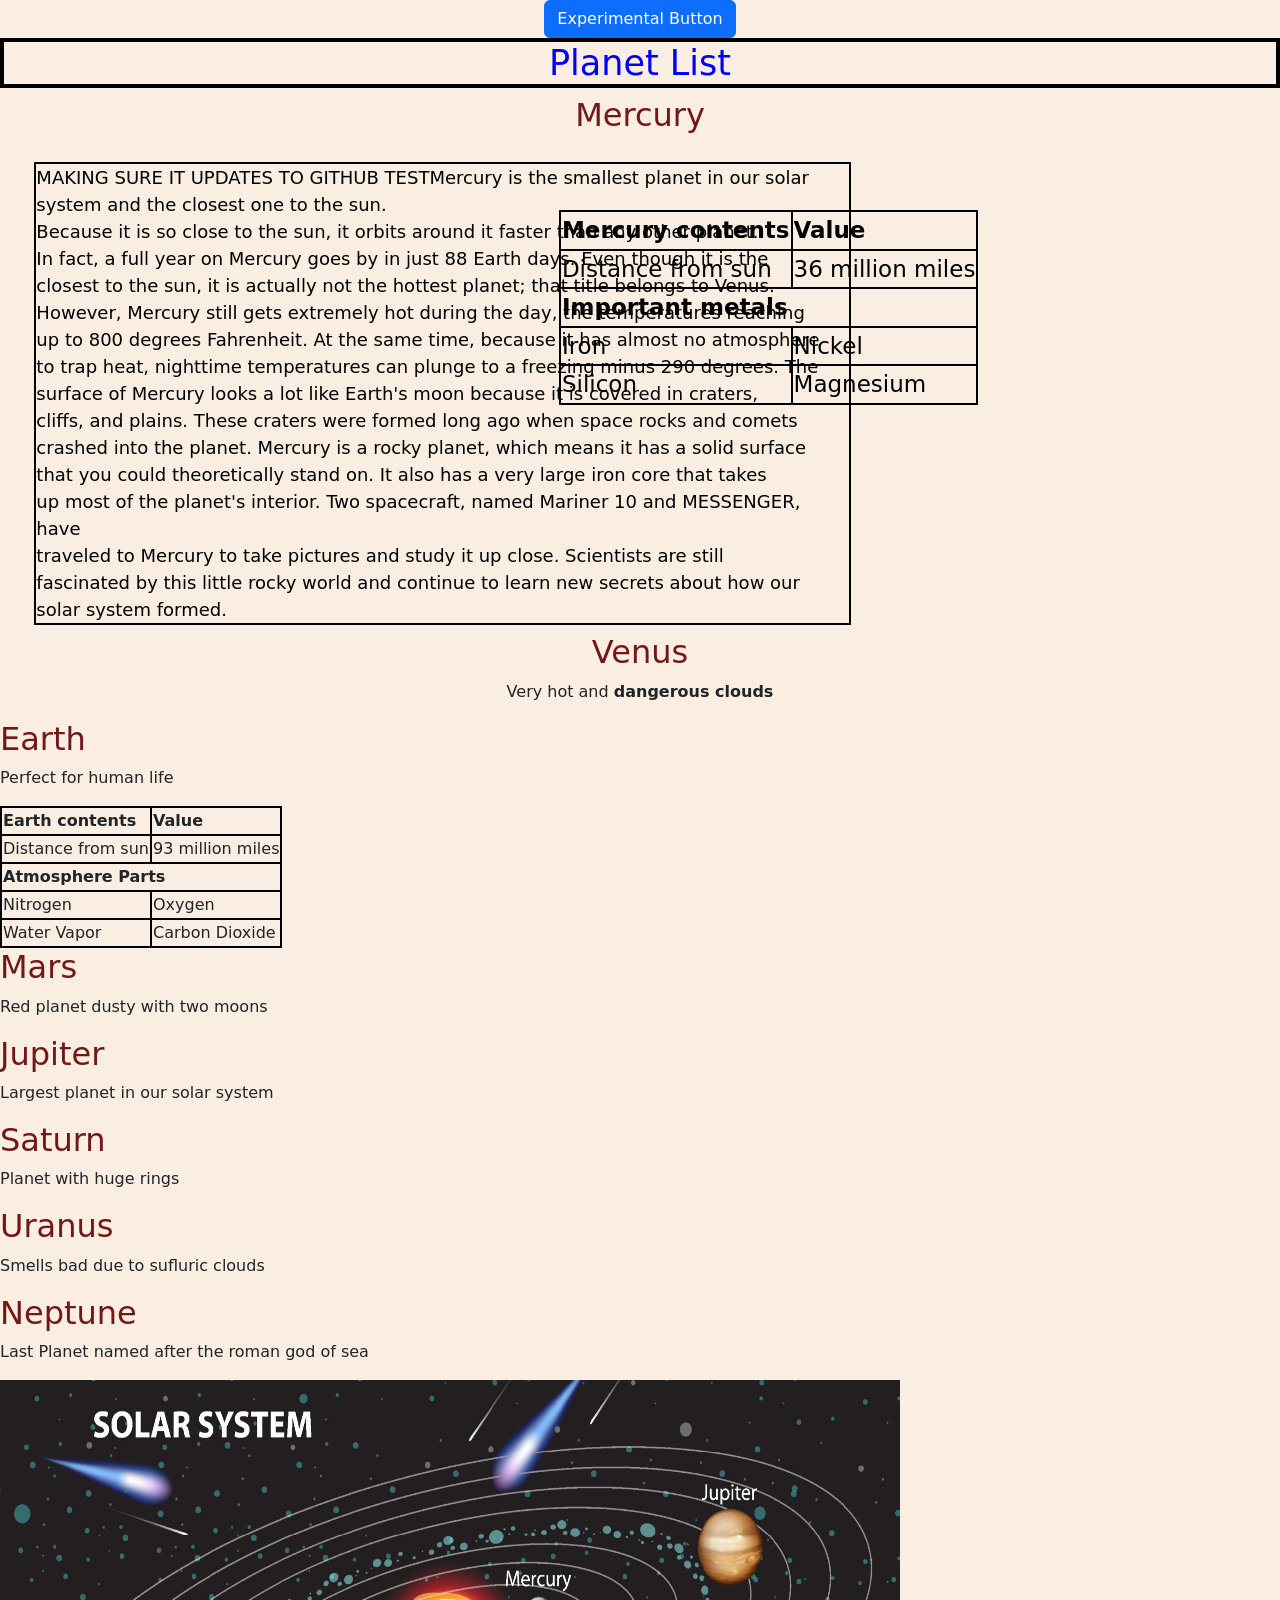
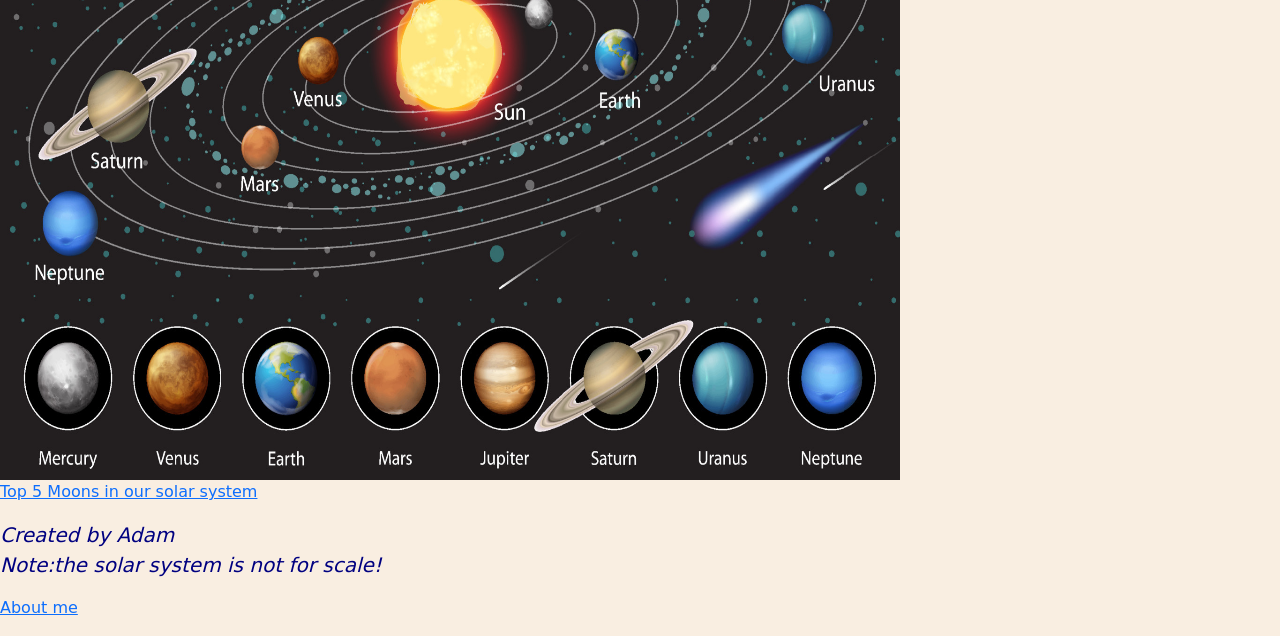
==== index.html @ d210b4af "First website version" ====
<!DOCTYPE html>
<html>
    <head>
        <title>Planet List</title>
        <link href = "https://cdn.jsdelivr.net/npm/bootstrap@5.3.0-alpha3/dist/css/bootstrap.min.css" rel="stylesheet">
        <link rel="stylesheet" href="style.css">
    </head>
    <body>
        <button type="button" class ="btn btn-primary" id="pro3">Experimental Button</button>
        <script src = "https://cdn.jsdelivr.net/npm/bootstrap@5.3.0-alpha3/dist/js/bootstrap.bundle.min.js"></script>
        <h1 id="pro4">Planet List</h1>
        <h2 id="header2">Mercury</h2> 
        <div id="hugediv">
    <div id = "hugediv2">
        <p id="max">MAKING SURE IT UPDATES TO GITHUB TESTMercury is the smallest planet in our solar system and the closest one to the sun.<br>
        Because it is so close to the sun, it orbits around it faster than any other planet.<br>
        In fact, a full year on Mercury goes by in just 88 Earth days. Even though it is the<br>
        closest to the sun, it is actually not the hottest planet; that title belongs to Venus.<br>
        However, Mercury still gets extremely hot during the day, the temperatures reaching<br>
        up to 800 degrees Fahrenheit. At the same time, because it has almost no atmosphere<br>
        to trap heat, nighttime temperatures can plunge to a freezing minus 290 degrees. The<br>
        surface of Mercury looks a lot like Earth's moon because it is covered in craters,<br>
        cliffs, and plains. These craters were formed long ago when space rocks and comets<br>
        crashed into the planet. Mercury is a rocky planet, which means it has a solid surface<br>
        that you could theoretically stand on. It also has a very large iron core that takes<br>
        up most of the planet's interior. Two spacecraft, named Mariner 10 and MESSENGER, have<br>
        traveled to Mercury to take pictures and study it up close. Scientists are still<br>
        fascinated by this little rocky world and continue to learn new secrets about how our<br>
        solar system formed.</p>
    </div>
    <div>
        <table id="cooltable">
            <tr>
                <th>Mercury contents</th>
                <th>Value</th>
            </tr>
            <tr>
                <td>Distance from sun</td>
                <td>36 million miles</td>
            </tr>
            <tr>
                <th colspan="2">Important metals</th>
            </tr>
            <tr>
                <td>Iron</td>
                <td>Nickel</td>
            </tr>
            <tr>
                <td>Silicon</td>
                <td>Magnesium</td>
            </tr>
        </table>
    </div>
</div>

<h2 id="header3">Venus</h2>
<p id="pro5">Very hot and <strong>dangerous clouds</strong></p>
<h2>Earth</h2>
<p>Perfect for human life</p>
<table id="tableID">
    <tr>
        <th>Earth contents</th>
        <th>Value</th>
    </tr>
    <tr>
        <td>Distance from sun</td>
        <td>93 million miles</td>
    </tr>
    <tr>
        <th colspan="2">Atmosphere Parts</th>
    </tr>
    <tr>
        <td>Nitrogen</td>
        <td>Oxygen</td>
    </tr>
    <tr>
        <td>Water Vapor</td>
        <td>Carbon Dioxide</td>
    </tr>
</table>
        <h2>Mars</h2>
        <p>Red planet dusty with two moons</p>
        <h2>Jupiter</h2>
        <p>Largest planet in our solar system</p>
        <h2>Saturn</h2>
        <p>Planet with huge rings</p>
        <h2>Uranus</h2>
        <p>Smells bad due to sufluric clouds</p>
        <h2>Neptune</h2>
        <p>Last Planet named after the roman god of sea</p>
        <img src="solarsystem.JPEG" width ="900" height ="700">
        <p><a href="Moon.html">Top 5 Moons in our solar system</a></p>
        <p><span id="adamid">Created by Adam<br>Note:the solar system is not for scale!</span></p>
        <p><a href="Ultra.html">About me</a></p>
        <script src="space.js"></script>
    </body>
</html>
---- style.css ----
#header2 {
    color:#721817;
    text-align: center;
}
#header3 {
    color:#721817;
    text-align: center;
}
h1  {
    border-width: 4px;
    border-bottom: 4px;
    border-style: solid;
    border-color: rgb(0, 0, 0);
}
#adamid {
    text-align: right;
    font-style: italic;
}
h2{
    color:#721817;
}
 h1 {
margin-left: auto;
margin-right: auto;
display: block;
}
p > span {
    color:Navy;
    font-size: 20px;
}
#cooltable {
    width: 220%;
    position: relative;
    top: 64px;
    left: -70%;
    font-size: 23px;
    table, th, td {
                border: 2px solid black;
                border-collapse: collapse;
            }
}
#pro {
    text-align: center;
    font-size: 35px;
}
#pro1 {
    text-align: center;
    font-size: 16px;
}
#pro3 {
    margin-left: auto;
    margin-right: auto;
    display: block;
}
#pro4 {
    text-align: center;
    font-size: 35px;
}
#pro5 {
    text-align: center;
    font-size: 16px;
}
#pro6 {
    text-align: left;
    font-size: 16px;
}
div {
    display: flex;
    color :black;
}
#photo { border: 2px solid blue; }
 h1 { color: blue; }
  h2 { color: #721817; }
   div { margin: 4px; }
#tableID {
    table, th, td {
                border: 2px solid black;
                border-collapse: collapse;
            }
}
#hugediv {
    display: flex;
    gap: 20px;
    align-items: flex-start;
}
#hugediv2 {
    flex: 1;
}
body {
    background-color: rgb(249, 238, 225);
}
#max {
    border: 2px solid black;
    border-collapse: collapse;
    color: black;
    position: relative;
    top: 15.4px;
    left: 3.23%;
    font-size: 18px;
}
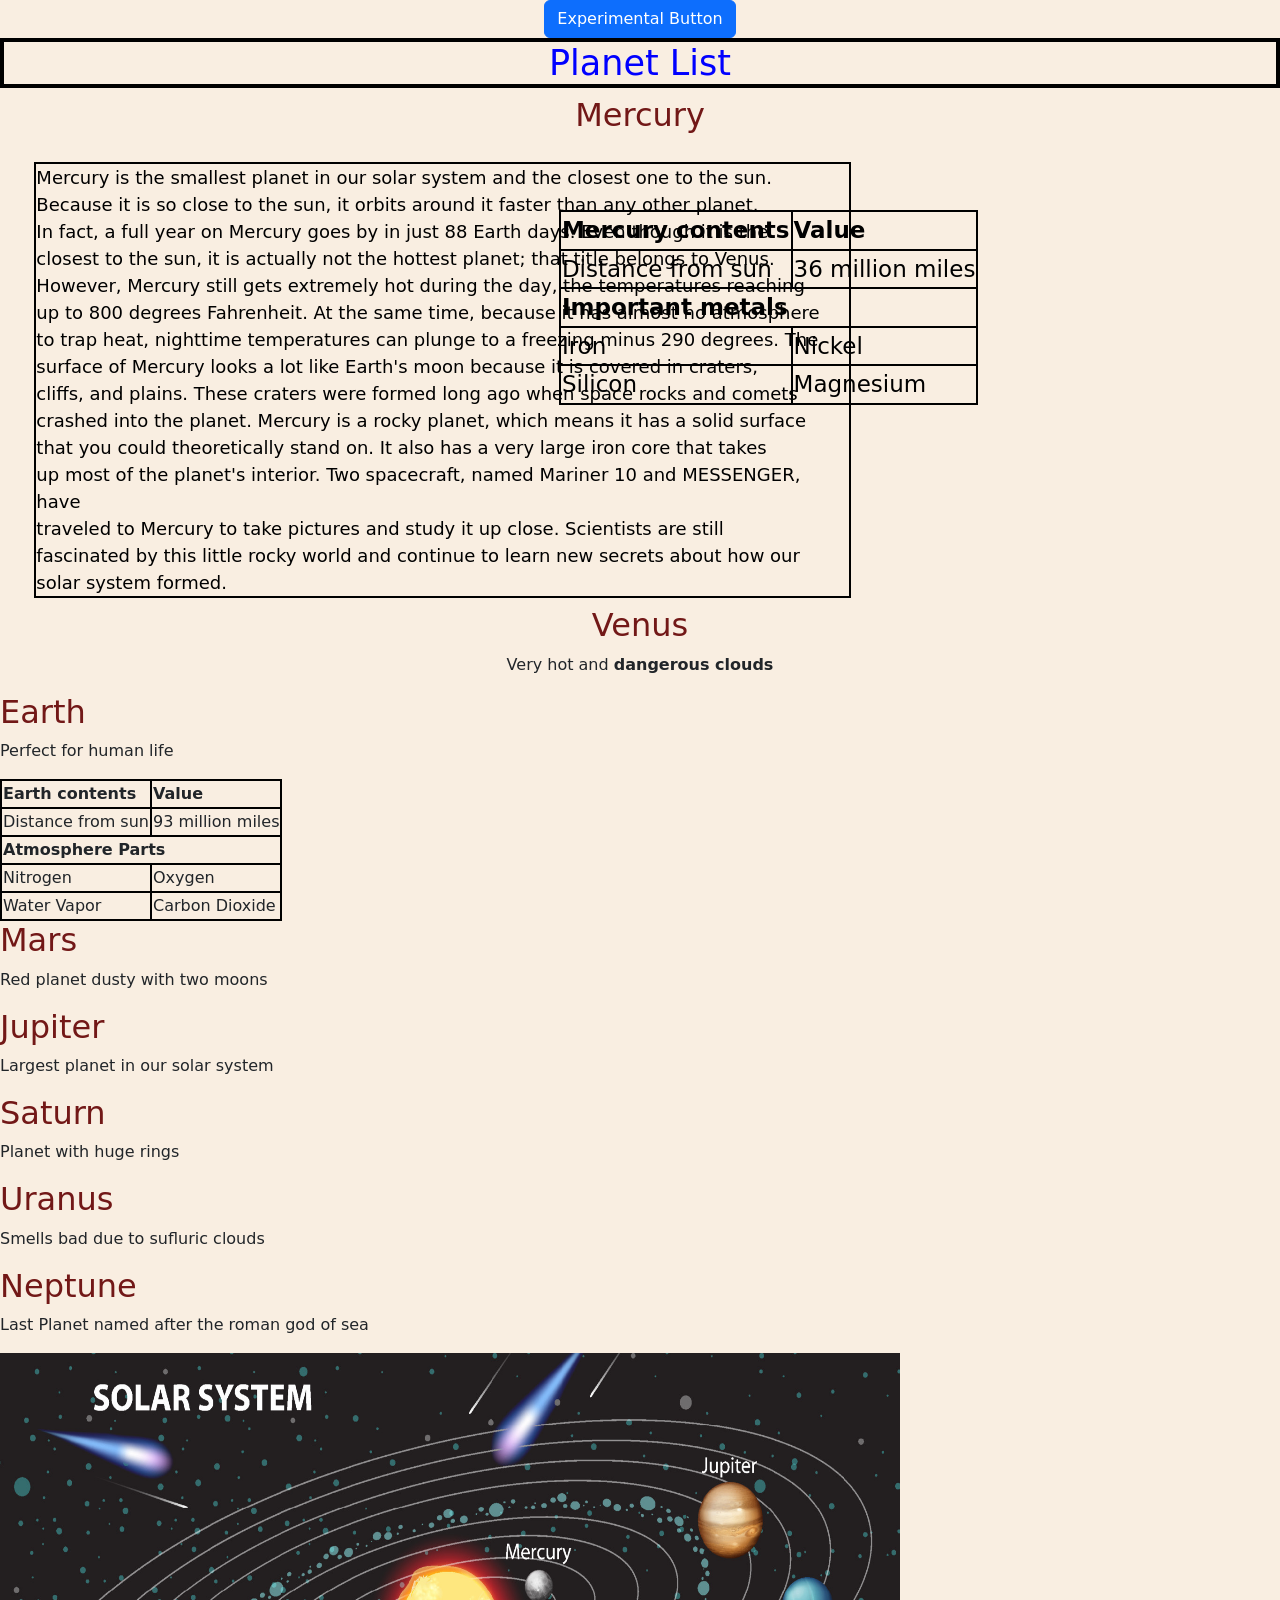
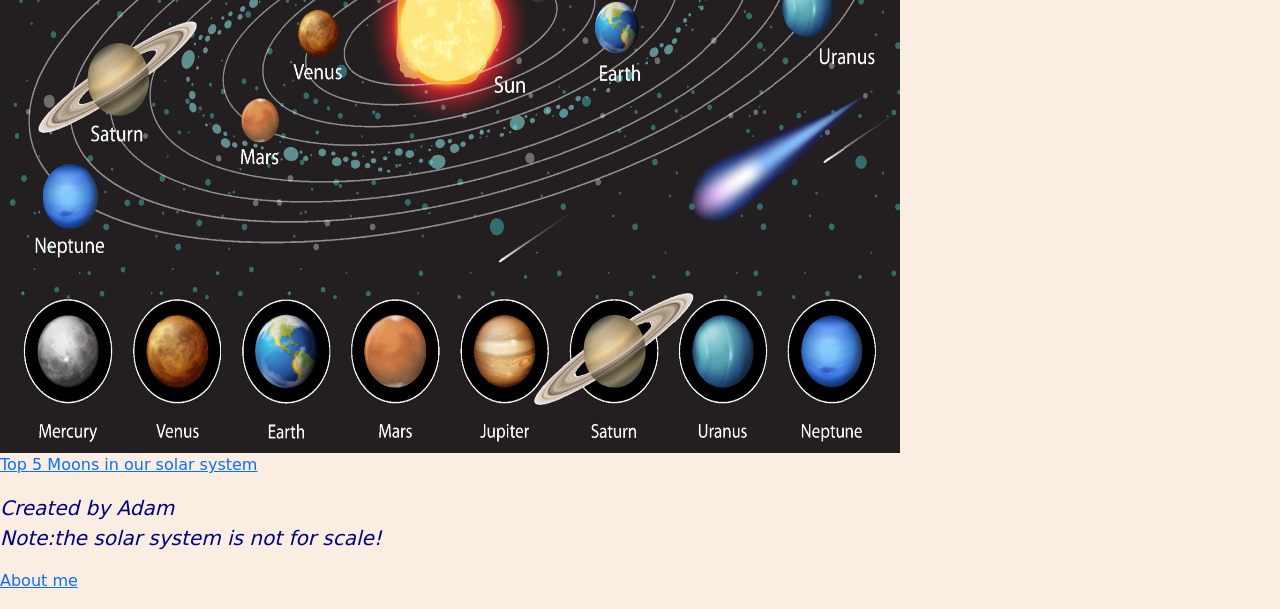
==== commit 616ef3f5: "Update website" ====
--- a/index.html
+++ b/index.html
@@ -12,7 +12,7 @@
         <h2 id="header2">Mercury</h2> 
         <div id="hugediv">
     <div id = "hugediv2">
-        <p id="max">MAKING SURE IT UPDATES TO GITHUB TESTMercury is the smallest planet in our solar system and the closest one to the sun.<br>
+        <p id="max">Mercury is the smallest planet in our solar system and the closest one to the sun.<br>
         Because it is so close to the sun, it orbits around it faster than any other planet.<br>
         In fact, a full year on Mercury goes by in just 88 Earth days. Even though it is the<br>
         closest to the sun, it is actually not the hottest planet; that title belongs to Venus.<br>
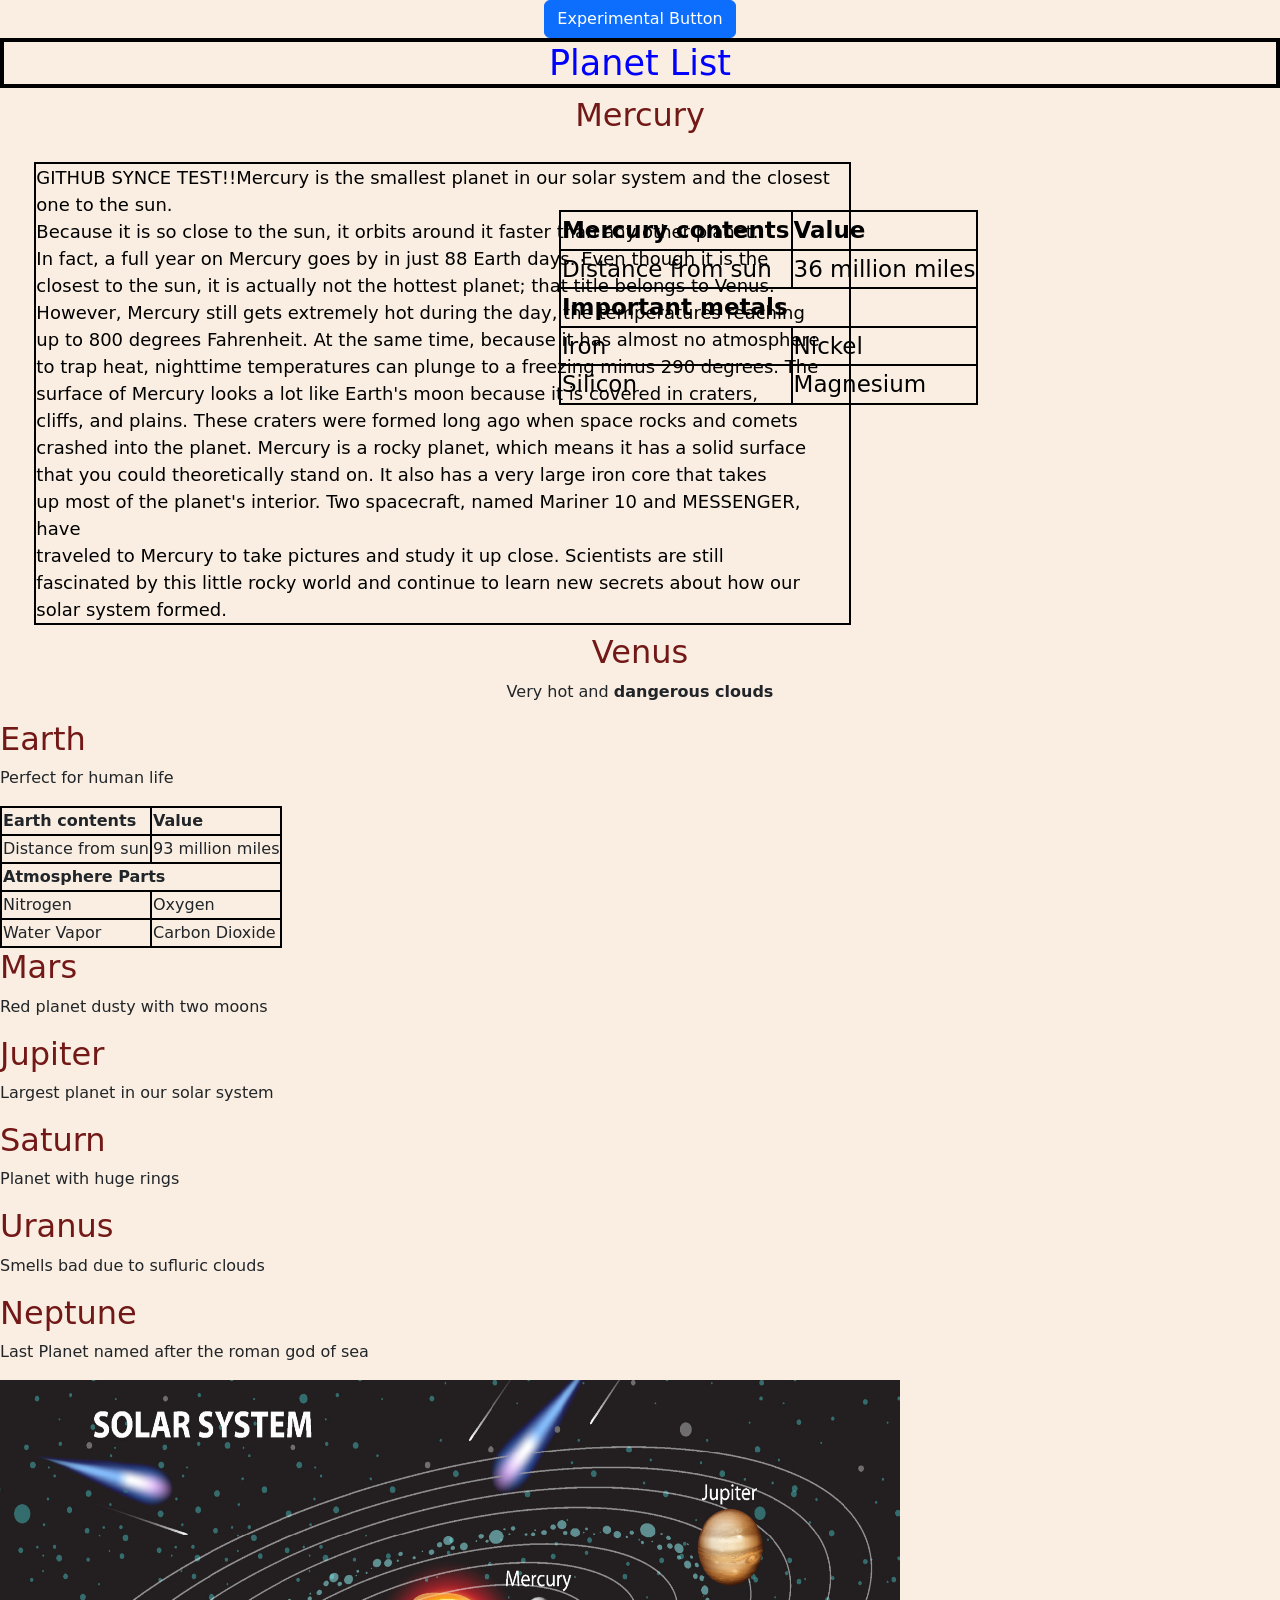
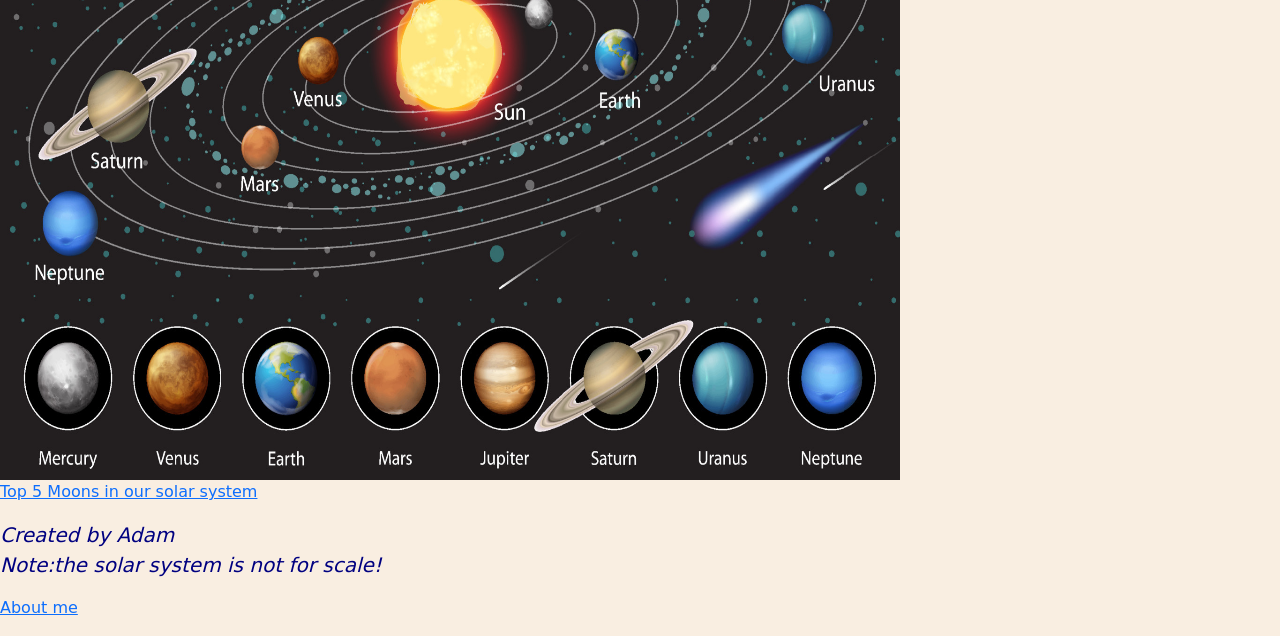
==== commit 829bf845: "Trying to get this github thing to work! new here sorry if its kinda broken" ====
--- a/index.html
+++ b/index.html
@@ -12,7 +12,7 @@
         <h2 id="header2">Mercury</h2> 
         <div id="hugediv">
     <div id = "hugediv2">
-        <p id="max">Mercury is the smallest planet in our solar system and the closest one to the sun.<br>
+        <p id="max">GITHUB SYNCE TEST!!Mercury is the smallest planet in our solar system and the closest one to the sun.<br>
         Because it is so close to the sun, it orbits around it faster than any other planet.<br>
         In fact, a full year on Mercury goes by in just 88 Earth days. Even though it is the<br>
         closest to the sun, it is actually not the hottest planet; that title belongs to Venus.<br>
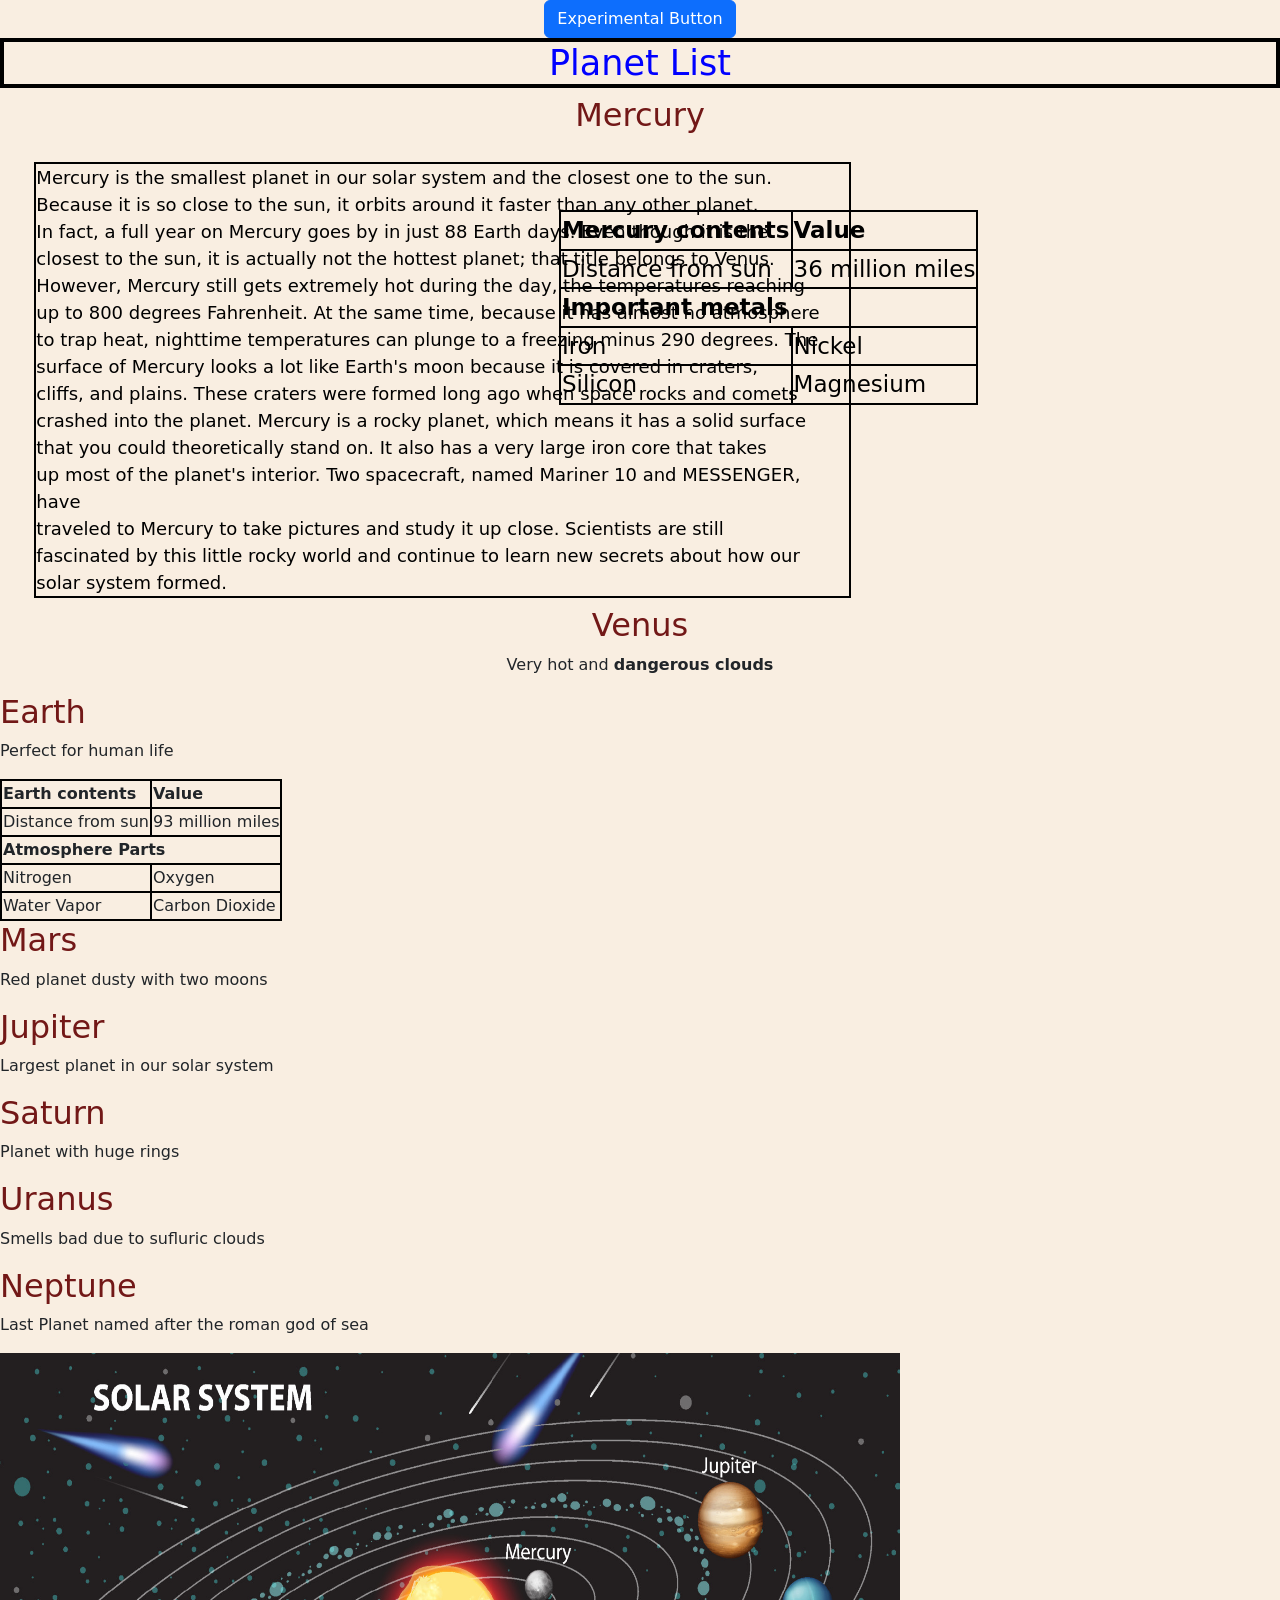
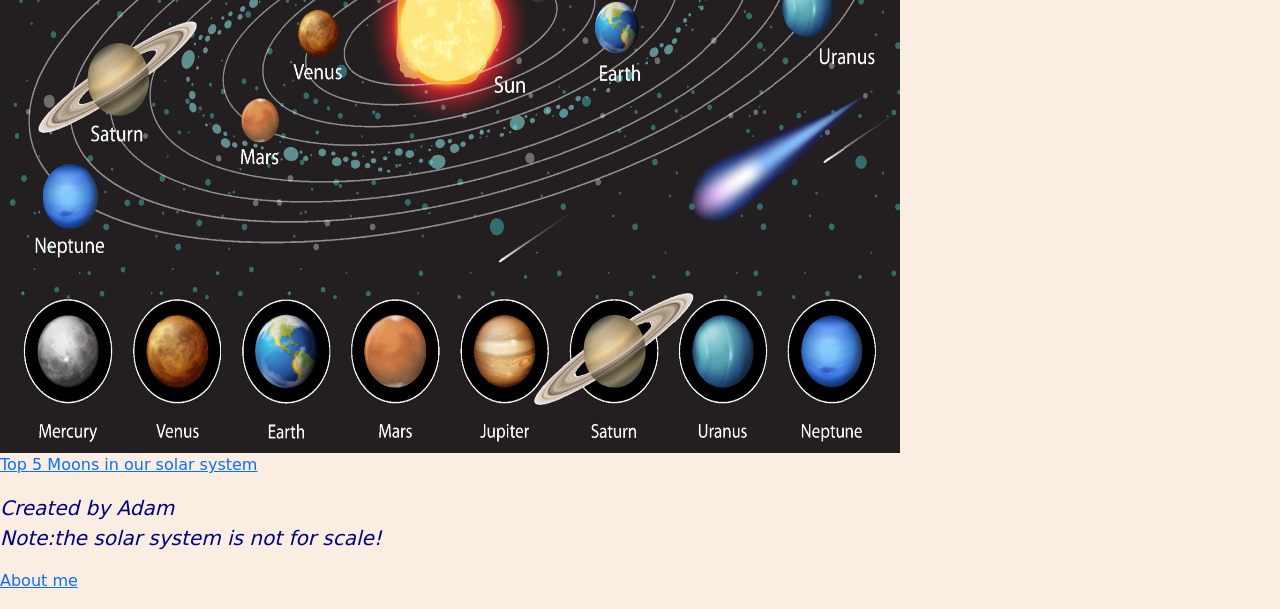
==== commit 3a18f8ce: "deleted my change just for testing now any other changes are purely for real developmental cause" ====
--- a/index.html
+++ b/index.html
@@ -12,7 +12,7 @@
         <h2 id="header2">Mercury</h2> 
         <div id="hugediv">
     <div id = "hugediv2">
-        <p id="max">GITHUB SYNCE TEST!!Mercury is the smallest planet in our solar system and the closest one to the sun.<br>
+        <p id="max">Mercury is the smallest planet in our solar system and the closest one to the sun.<br>
         Because it is so close to the sun, it orbits around it faster than any other planet.<br>
         In fact, a full year on Mercury goes by in just 88 Earth days. Even though it is the<br>
         closest to the sun, it is actually not the hottest planet; that title belongs to Venus.<br>
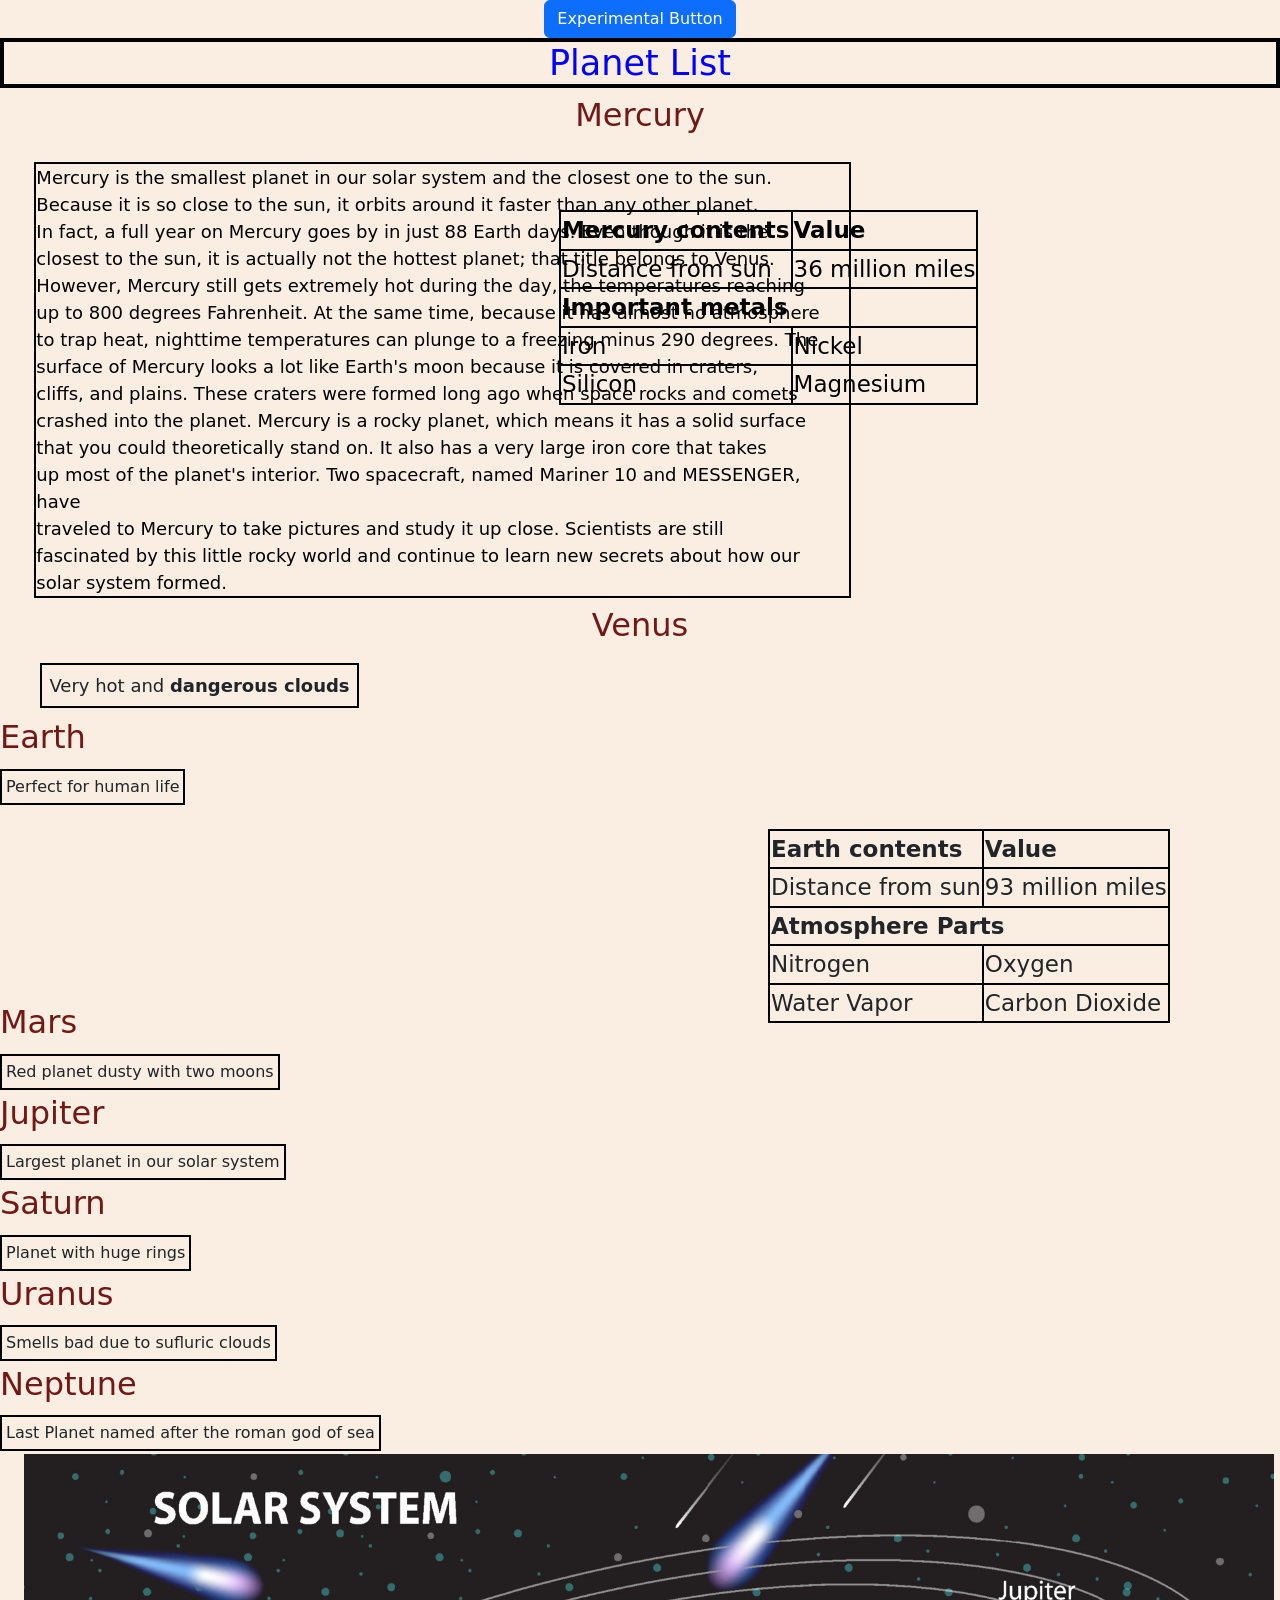
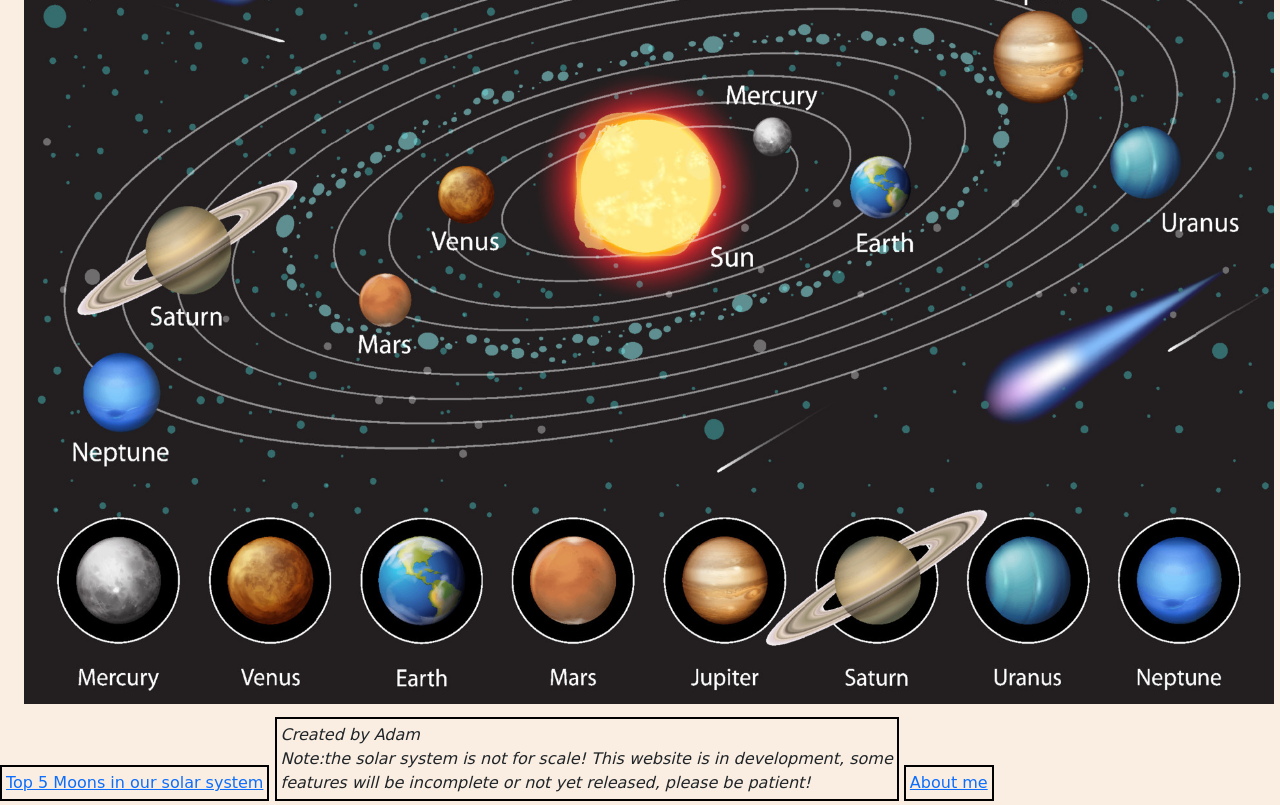
==== commit 7c519e8b: "Added one new image moved the dawrf planet images added a light hover effect moved table and bordere" ====
--- a/index.html
+++ b/index.html
@@ -7,7 +7,8 @@
     </head>
     <body>
         <button type="button" class ="btn btn-primary" id="pro3">Experimental Button</button>
-        <script src = "https://cdn.jsdelivr.net/npm/bootstrap@5.3.0-alpha3/dist/js/bootstrap.bundle.min.js"></script>
+        <script src = "https://cdn.jsdelivr.net/npm/bootstrap@5.3.0-alpha3/dist/js/bootstrap.bundle.min.js">
+</script>
         <h1 id="pro4">Planet List</h1>
         <h2 id="header2">Mercury</h2> 
         <div id="hugediv">
@@ -88,9 +89,12 @@
         <p>Smells bad due to sufluric clouds</p>
         <h2>Neptune</h2>
         <p>Last Planet named after the roman god of sea</p>
-        <img src="solarsystem.JPEG" width ="900" height ="700">
+        <div class="image-box5">
+            <img src="solarsystem.JPEG" width ="1250" height ="850">
+        </div>
         <p><a href="Moon.html">Top 5 Moons in our solar system</a></p>
-        <p><span id="adamid">Created by Adam<br>Note:the solar system is not for scale!</span></p>
+        <p><span id="adamid">Created by Adam<br>Note:the solar system is not for scale! This website is in development, some <br> 
+        features will be incomplete or not yet released, please be patient!</span></p>
         <p><a href="Ultra.html">About me</a></p>
         <script src="space.js"></script>
     </body>
--- a/style.css
+++ b/style.css
@@ -12,6 +12,12 @@
     border-style: solid;
     border-color: rgb(0, 0, 0);
 }
+p:not([id]) {
+    border: 2px solid black;
+    padding: 4px;
+    margin: 4px 0;
+    display: inline-block;
+}
 #adamid {
     text-align: right;
     font-style: italic;
@@ -24,10 +30,6 @@
 margin-right: auto;
 display: block;
 }
-p > span {
-    color:Navy;
-    font-size: 20px;
-}
 #cooltable {
     width: 220%;
     position: relative;
@@ -39,14 +41,6 @@
                 border-collapse: collapse;
             }
 }
-#pro {
-    text-align: center;
-    font-size: 35px;
-}
-#pro1 {
-    text-align: center;
-    font-size: 16px;
-}
 #pro3 {
     margin-left: auto;
     margin-right: auto;
@@ -57,8 +51,13 @@
     font-size: 35px;
 }
 #pro5 {
-    text-align: center;
-    font-size: 16px;
+  text-align: left;
+  border: 2px solid black;
+  display: inline-block;
+    margin: 10px 40.1px;
+    padding: 7.34px;
+    font-size: 18px;
+    border-collapse: collapse;
 }
 #pro6 {
     text-align: left;
@@ -97,4 +96,101 @@
     top: 15.4px;
     left: 3.23%;
     font-size: 18px;
+}
+body {
+    background-color: rgb(249, 238, 225);
+}
+
+h1 {
+    color: blue;
+    border: 4px solid black;
+    text-align: center;
+}
+
+h2 {
+    color: #721817;
+}
+
+#promax,
+#promax2,
+#promax3,
+#promax4,
+#promax5 {
+    border: 2px solid black;
+    padding: 8px;
+    display: inline-block;
+    margin: 8px 0;
+    font-size: 18px;
+    border-collapse: collapse;
+}
+
+.image-box {
+  text-align: right;
+  position: relative;
+  left:760px;
+  top: -10px;
+}
+#proultra2,
+#proultra3,
+#proultra4,
+#proultra5,
+#proultra6 {
+    border: 3.5px solid black;
+    padding: 8px;
+    display: inline-block;
+    margin: 8px 0;
+    font-size: 18px;
+    border-collapse: collapse;
+}
+.image2-box {
+  text-align: right;
+  position: relative;
+  left:760px;
+  top: -10px;
+}
+.image3-box {
+  text-align: right;
+  position: relative;
+  left: 540px;
+  top: -80px;
+}
+p:hover {
+    color: rgb(202, 14, 14);
+   border: 2px solid black;
+  display: inline-block;
+    padding: 3px;
+    font-size: 18px;
+    border-collapse: collapse;
+}
+#max:hover {
+    color: rgb(202, 14, 14);
+   border: 2.4px solid black;
+  display: inline-block;
+    padding: 2.2px;
+    font-size: 18.1px;
+    border-collapse: collapse;
+}
+.image-box4{
+   text-align: right;
+  position: relative;
+  left: 860px;
+  top: -510px;
+}
+.image-box5 {
+  text-align: right;
+  position: relative;
+  left: 20px;
+  top: -5.10px;
+}
+#tableID {
+     width: 220%;
+    position: relative;
+    display:block;
+    top: 20px;
+    left: 60%;
+    font-size: 23px;
+    table, th, td {
+                border: 2px solid black;
+                border-collapse: collapse;
+            }
 }
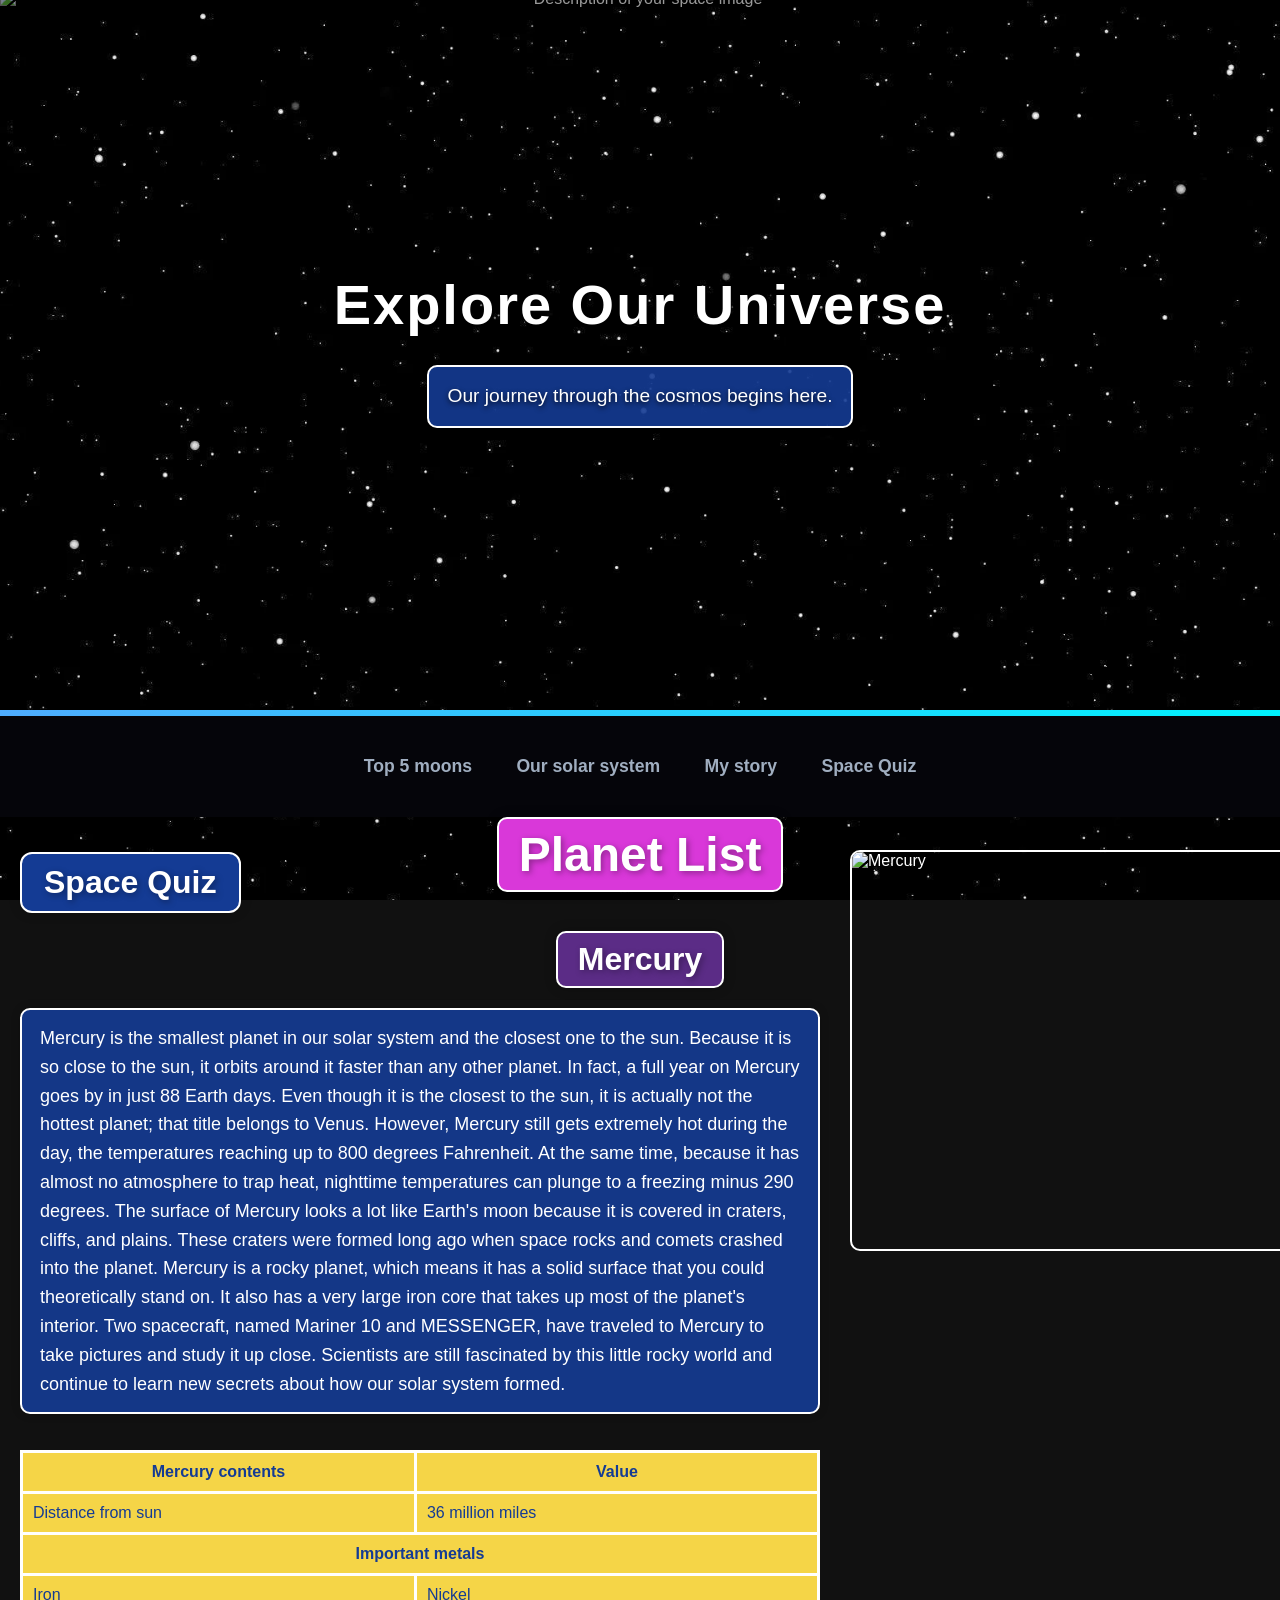
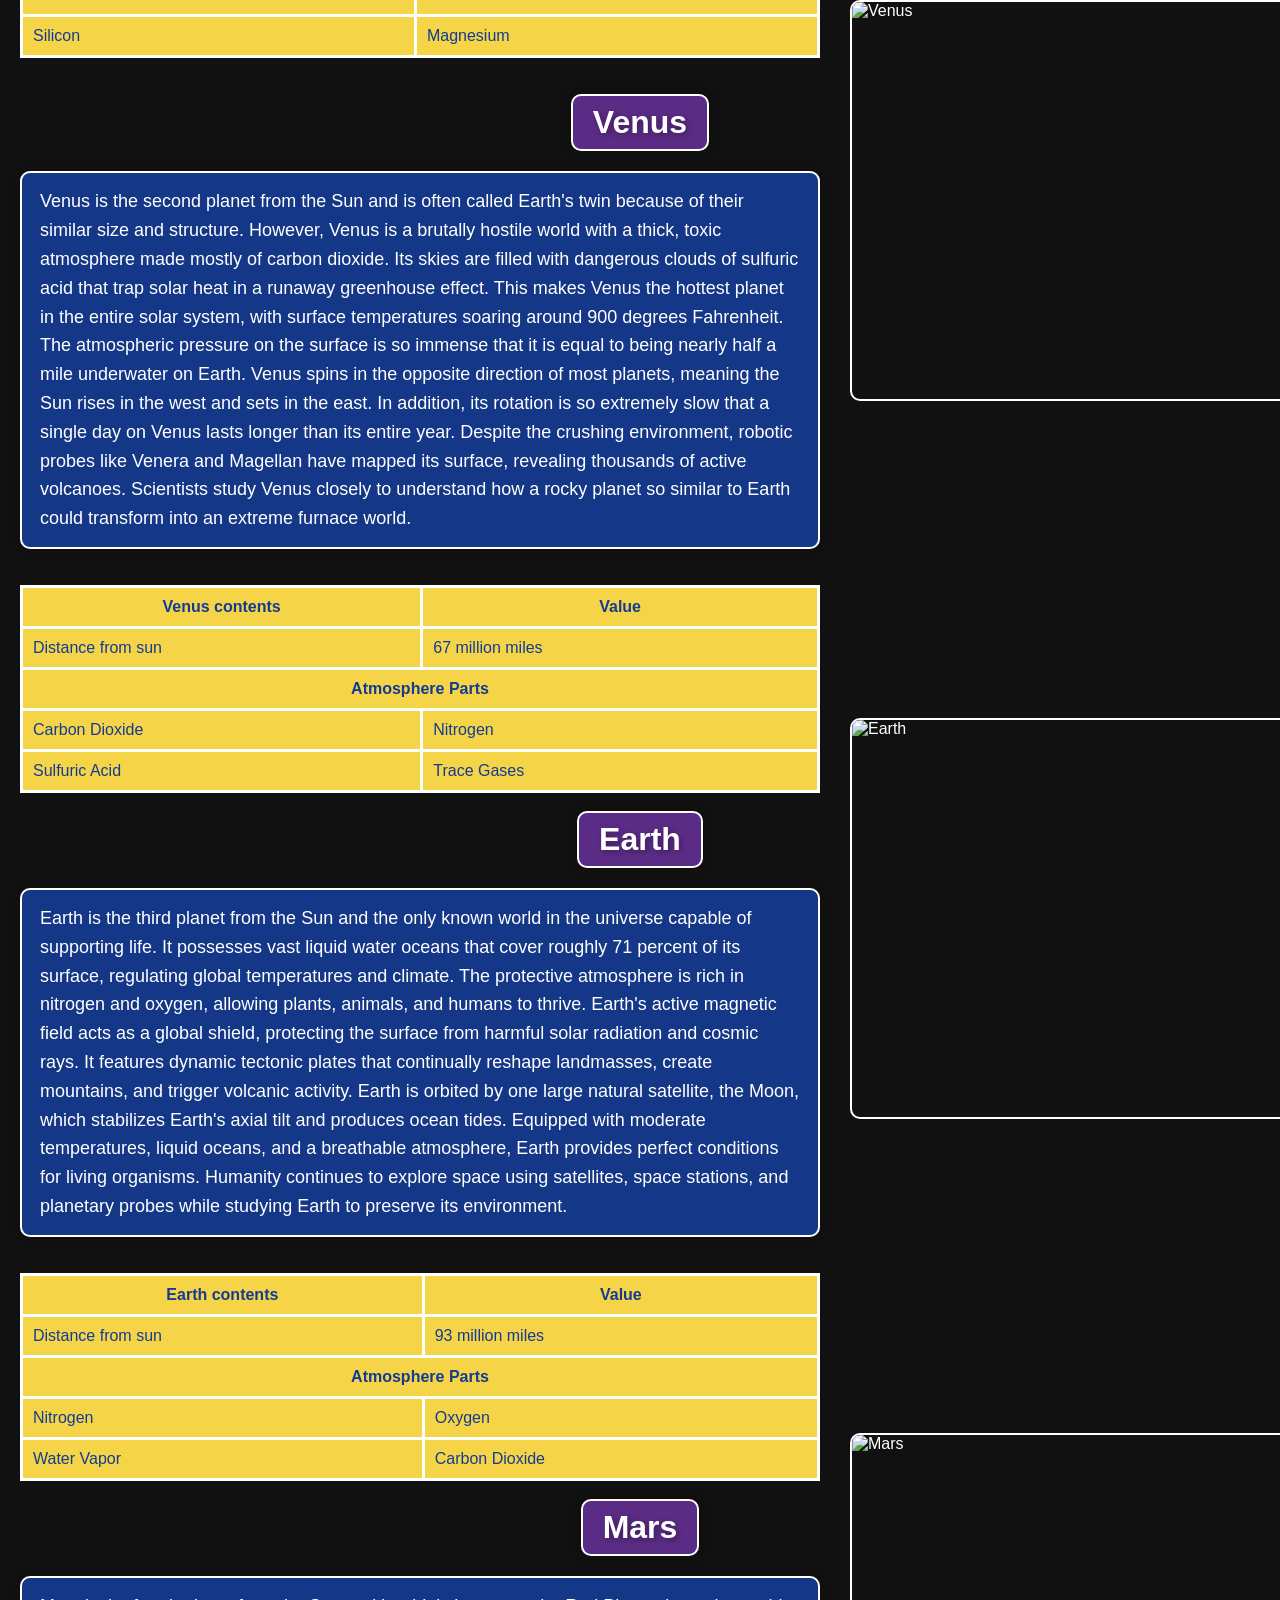
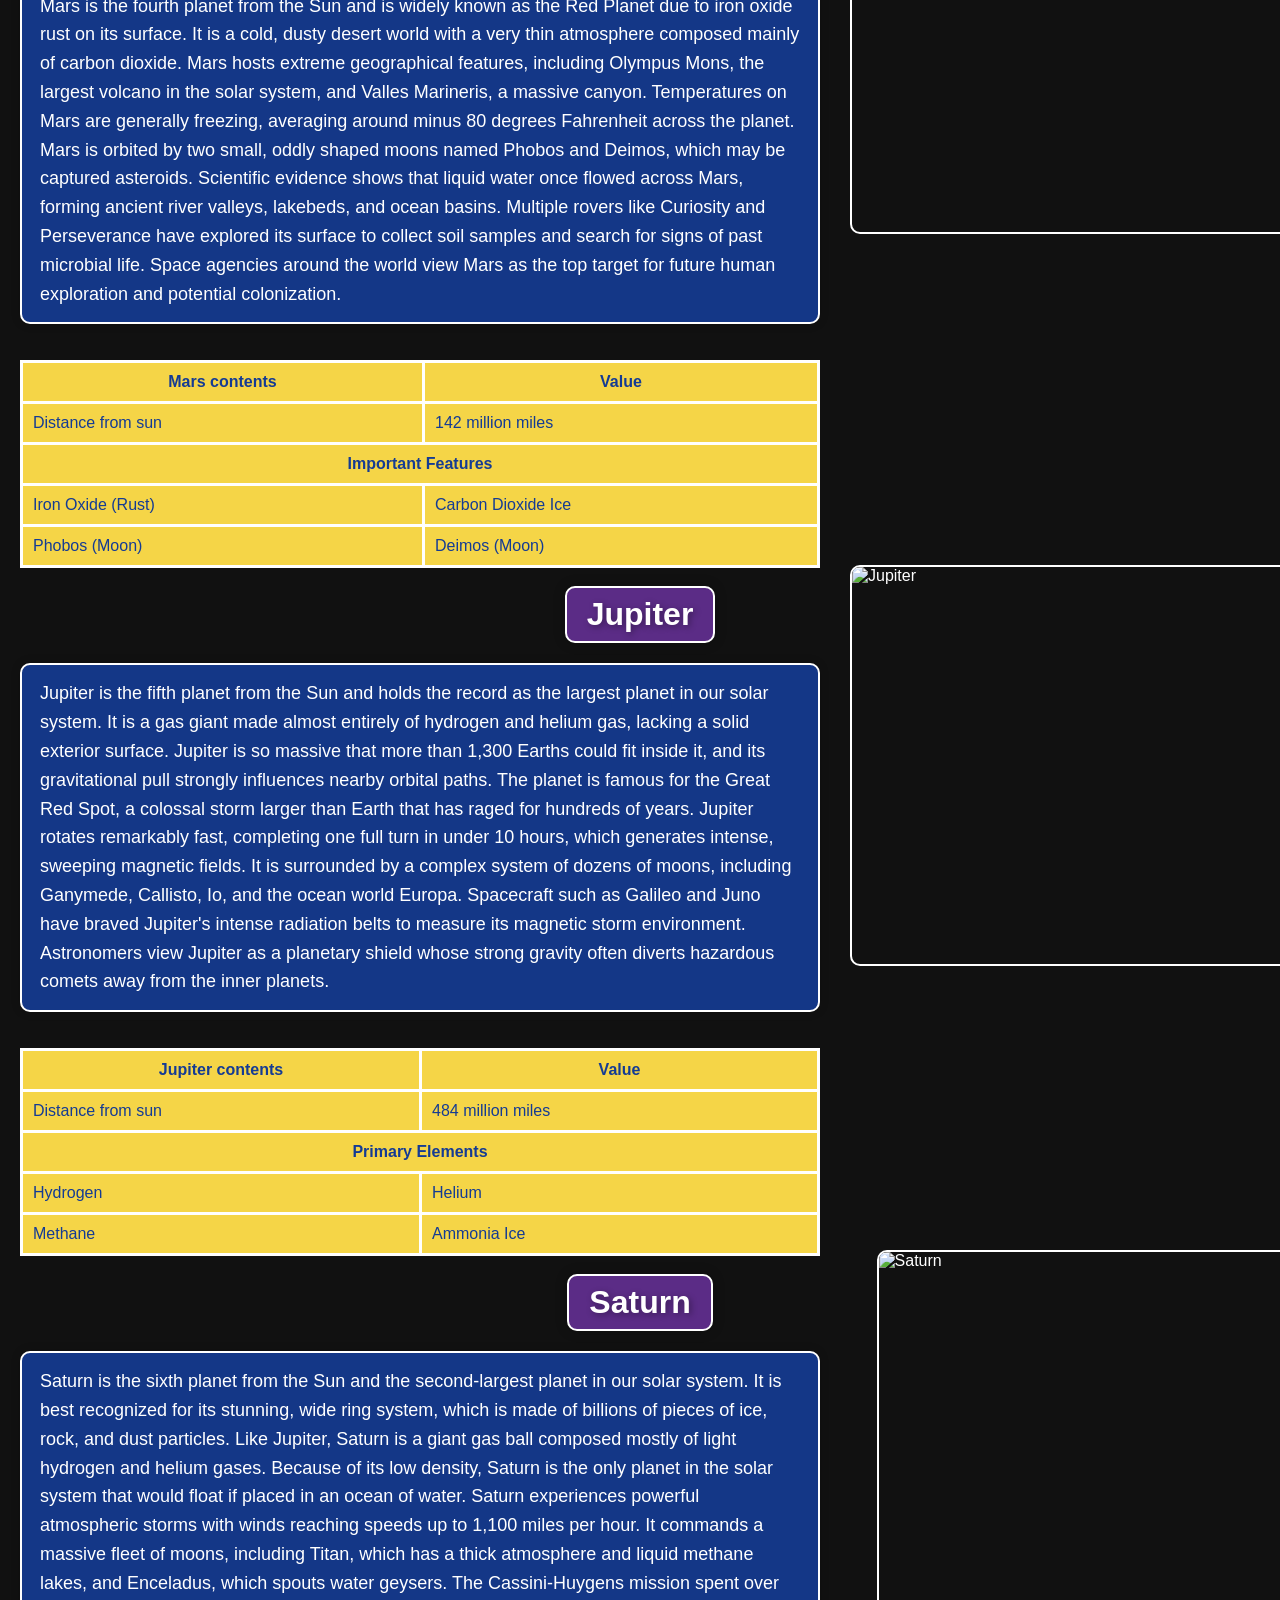
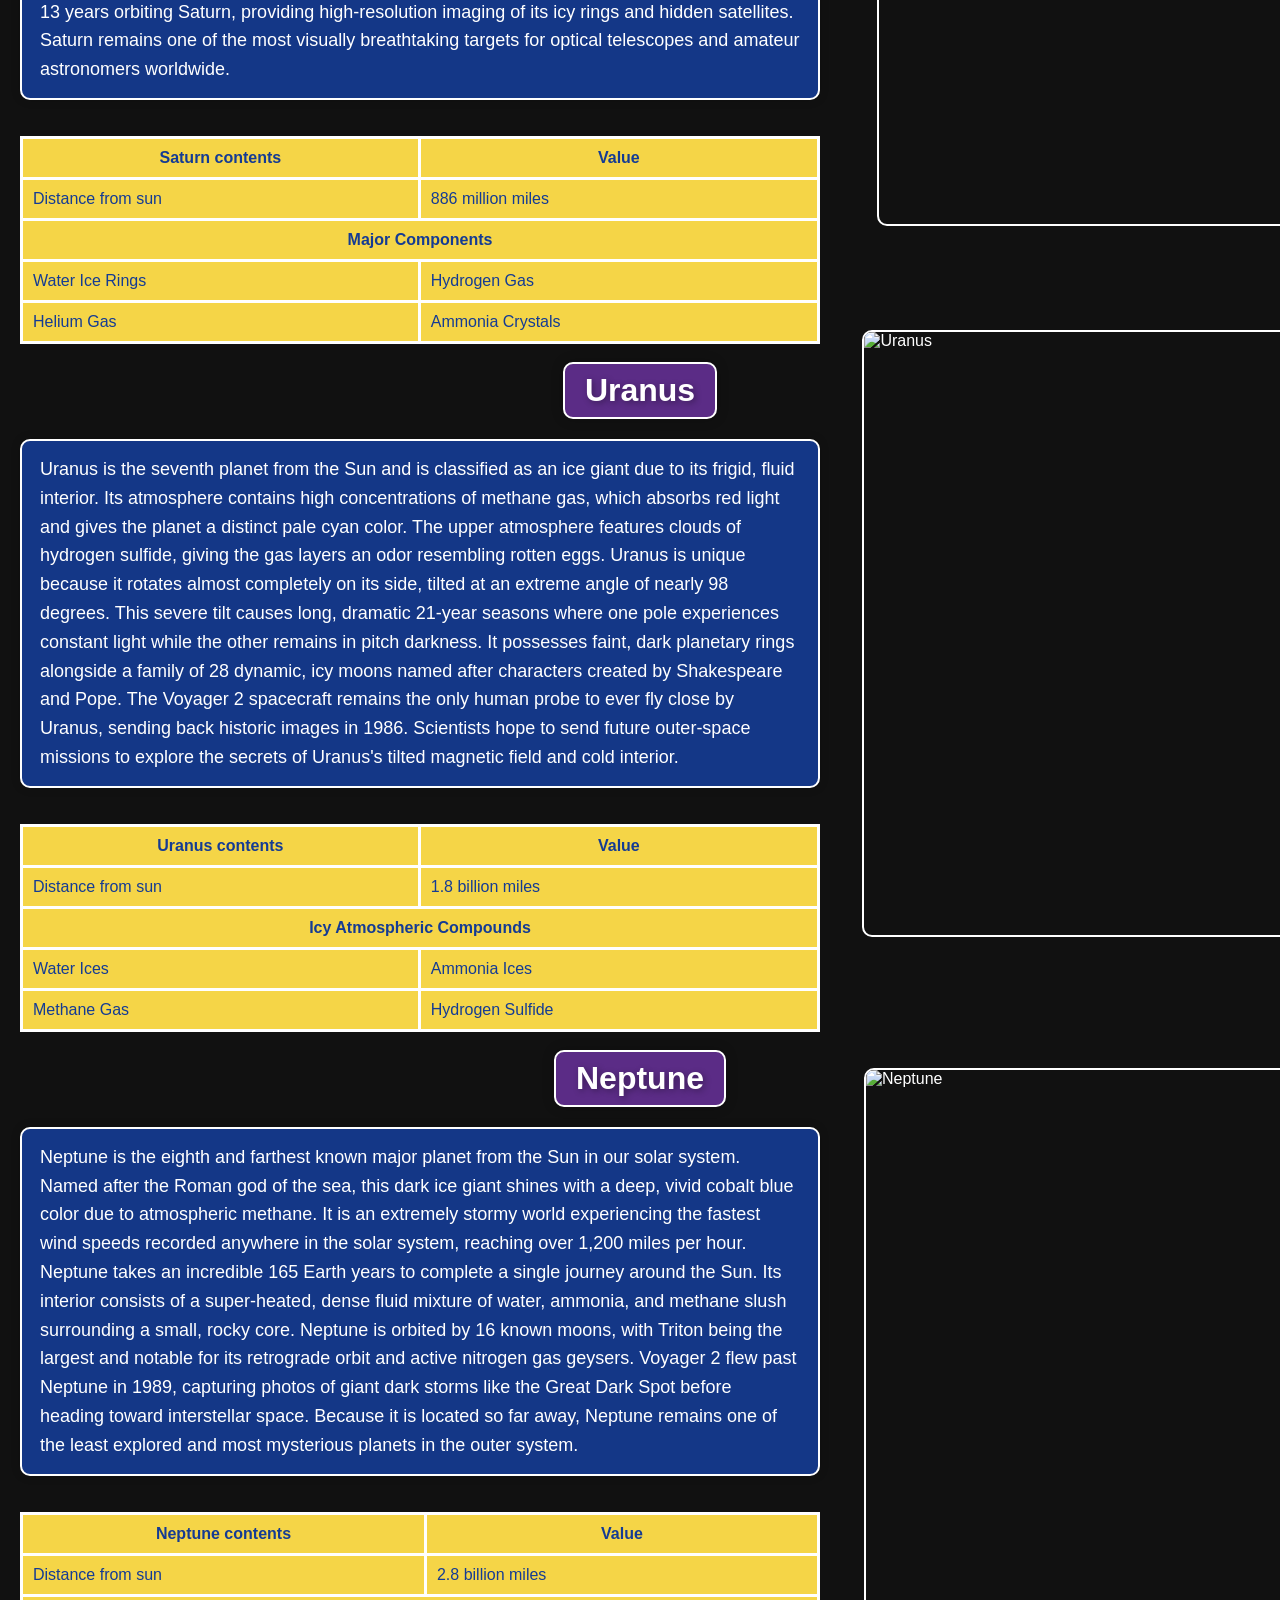
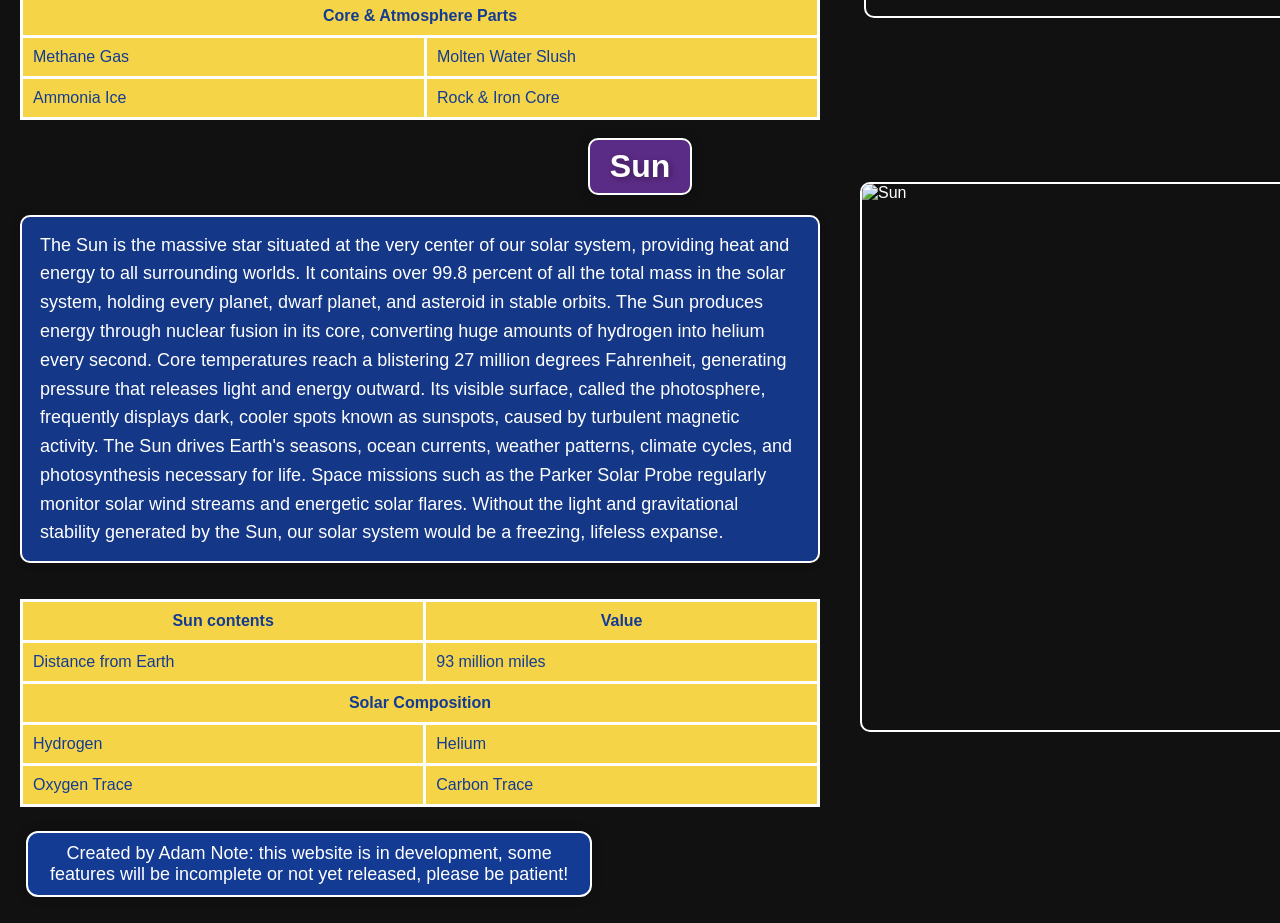
==== commit b4aed5f2: "Update webpage" ====
--- a/index.html
+++ b/index.html
@@ -2,100 +2,299 @@
 <html>
     <head>
         <title>Planet List</title>
-        <link href = "https://cdn.jsdelivr.net/npm/bootstrap@5.3.0-alpha3/dist/css/bootstrap.min.css" rel="stylesheet">
+        <meta name="viewport" content="width=device-width, initial-scale=1.0">
+        <link rel="preconnect" href="https://fonts.googleapis.com">
+        <link rel="preconnect" href="https://fonts.gstatic.com" crossorigin>
+        <link href="https://fonts.googleapis.com/css2?family=Poppins:ital,wght@0,100;0,200;0,300;0,400;0,500;0,600;0,700;0,800;0,900;1,100;1,200;1,300;1,400;1,500;1,600;1,700;1,800;1,900&display=swap" rel="stylesheet">
+        <script src="https://unpkg.com/@phosphor-icons/web"></script>
         <link rel="stylesheet" href="style.css">
     </head>
     <body>
-        <button type="button" class ="btn btn-primary" id="pro3">Experimental Button</button>
-        <script src = "https://cdn.jsdelivr.net/npm/bootstrap@5.3.0-alpha3/dist/js/bootstrap.bundle.min.js">
-</script>
+        <script src="space.js"></script>
+        <script src="https://cdn.jsdelivr.net/npm/bootstrap@5.3.0-alpha3/dist/js/bootstrap.bundle.min.js"></script>
+        <header class="space-hero-section">
+            
+            <img src="" alt="Description of your space image" class="space-hero-img">
+
+            <div class="space-hero-content">
+                <h1>Explore Our Universe</h1>
+                <p>Our journey through the cosmos begins here.</p>
+            </div>
+
+        </header>
+        <hr class="space-section-divider">
+        <footer class="space-hyperlink-footer">
+            <nav>
+                <a href="moon.html">Top 5 moons</a>
+                <a href="index.html">Our solar system</a>
+                <a href="Ultra.html">My story</a>
+                <a href="secret.html">Space Quiz</a>
+            </nav>
+        </footer>
+
+        <!-- MAIN CONTENT -->
         <h1 id="pro4">Planet List</h1>
-        <h2 id="header2">Mercury</h2> 
+        <h2 class="button-heading"><a href="secret.html">Space Quiz</a></h2>
+        
+        <!-- MERCURY -->
+        <h2 id="header2" class="planet-heading">Mercury</h2> 
+          <div class="mercury-table-wrap">
         <div id="hugediv">
-    <div id = "hugediv2">
-        <p id="max">Mercury is the smallest planet in our solar system and the closest one to the sun.<br>
-        Because it is so close to the sun, it orbits around it faster than any other planet.<br>
-        In fact, a full year on Mercury goes by in just 88 Earth days. Even though it is the<br>
-        closest to the sun, it is actually not the hottest planet; that title belongs to Venus.<br>
-        However, Mercury still gets extremely hot during the day, the temperatures reaching<br>
-        up to 800 degrees Fahrenheit. At the same time, because it has almost no atmosphere<br>
-        to trap heat, nighttime temperatures can plunge to a freezing minus 290 degrees. The<br>
-        surface of Mercury looks a lot like Earth's moon because it is covered in craters,<br>
-        cliffs, and plains. These craters were formed long ago when space rocks and comets<br>
-        crashed into the planet. Mercury is a rocky planet, which means it has a solid surface<br>
-        that you could theoretically stand on. It also has a very large iron core that takes<br>
-        up most of the planet's interior. Two spacecraft, named Mariner 10 and MESSENGER, have<br>
-        traveled to Mercury to take pictures and study it up close. Scientists are still<br>
-        fascinated by this little rocky world and continue to learn new secrets about how our<br>
-        solar system formed.</p>
-    </div>
-    <div>
-        <table id="cooltable">
-            <tr>
-                <th>Mercury contents</th>
-                <th>Value</th>
-            </tr>
-            <tr>
-                <td>Distance from sun</td>
-                <td>36 million miles</td>
-            </tr>
-            <tr>
-                <th colspan="2">Important metals</th>
-            </tr>
-            <tr>
-                <td>Iron</td>
-                <td>Nickel</td>
-            </tr>
-            <tr>
-                <td>Silicon</td>
-                <td>Magnesium</td>
-            </tr>
-        </table>
-    </div>
-</div>
-
-<h2 id="header3">Venus</h2>
-<p id="pro5">Very hot and <strong>dangerous clouds</strong></p>
-<h2>Earth</h2>
-<p>Perfect for human life</p>
-<table id="tableID">
-    <tr>
-        <th>Earth contents</th>
-        <th>Value</th>
-    </tr>
-    <tr>
-        <td>Distance from sun</td>
-        <td>93 million miles</td>
-    </tr>
-    <tr>
-        <th colspan="2">Atmosphere Parts</th>
-    </tr>
-    <tr>
-        <td>Nitrogen</td>
-        <td>Oxygen</td>
-    </tr>
-    <tr>
-        <td>Water Vapor</td>
-        <td>Carbon Dioxide</td>
-    </tr>
-</table>
-        <h2>Mars</h2>
-        <p>Red planet dusty with two moons</p>
-        <h2>Jupiter</h2>
-        <p>Largest planet in our solar system</p>
-        <h2>Saturn</h2>
-        <p>Planet with huge rings</p>
-        <h2>Uranus</h2>
-        <p>Smells bad due to sufluric clouds</p>
-        <h2>Neptune</h2>
-        <p>Last Planet named after the roman god of sea</p>
+            <div id="hugediv2">
+                <img src="https://tse3.mm.bing.net/th/id/OIP.hbCOfbLukMnpJcClBbhnNQHaHa?r=0&rs=1&pid=ImgDetMain&o=7&rm=3" id="mercury-image" alt="Mercury" width="550" height="400">
+                <p id="max" class="planet-description" style="max-width: 800px;"> Mercury is the smallest planet in our solar system and the closest one to the sun. Because it is so close to the sun, it orbits around it faster than any other planet. In fact, a full year on Mercury goes by in just 88 Earth days. Even though it is the closest to the sun, it is actually not the hottest planet; that title belongs to Venus. However, Mercury still gets extremely hot during the day, the temperatures reaching up to 800 degrees Fahrenheit. At the same time, because it has almost no atmosphere to trap heat, nighttime temperatures can plunge to a freezing minus 290 degrees. The surface of Mercury looks a lot like Earth's moon because it is covered in craters, cliffs, and plains. These craters were formed long ago when space rocks and comets crashed into the planet. Mercury is a rocky planet, which means it has a solid surface that you could theoretically stand on. It also has a very large iron core that takes up most of the planet's interior. Two spacecraft, named Mariner 10 and MESSENGER, have traveled to Mercury to take pictures and study it up close. Scientists are still fascinated by this little rocky world and continue to learn new secrets about how our solar system formed.</p>
+                <table id="planet-table">
+            </div>
+                    <tr>
+                        <th>Mercury contents</th>
+                        <th>Value</th>
+                    </tr>
+                    <tr>
+                        <td>Distance from sun</td>
+                        <td>36 million miles</td>
+                    </tr>
+                    <tr>
+                        <th colspan="2">Important metals</th>
+                    </tr>
+                    <tr>
+                        <td>Iron</td>
+                        <td>Nickel</td>
+                    </tr>
+                    <tr>
+                        <td>Silicon</td>
+                        <td>Magnesium</td>
+                    </tr>
+                </table>
+            </div>
+        </div>
+
+        <!-- VENUS -->
+        <h2 id="header3" class="planet-heading">Venus</h2>
+            <div class="planet-block">
+                <img src="https://www.basicplanet.com/wp-content/uploads/2013/05/Venus_globe.jpg" id="venus-image" alt="Venus" width="550" height="400">
+                <p id="pro5" class="planet-description" style="width: 800px;">Venus is the second planet from the Sun and is often called Earth's twin because of their similar size and structure. However, Venus is a brutally hostile world with a thick, toxic atmosphere made mostly of carbon dioxide. Its skies are filled with dangerous clouds of sulfuric acid that trap solar heat in a runaway greenhouse effect. This makes Venus the hottest planet in the entire solar system, with surface temperatures soaring around 900 degrees Fahrenheit. The atmospheric pressure on the surface is so immense that it is equal to being nearly half a mile underwater on Earth. Venus spins in the opposite direction of most planets, meaning the Sun rises in the west and sets in the east. In addition, its rotation is so extremely slow that a single day on Venus lasts longer than its entire year. Despite the crushing environment, robotic probes like Venera and Magellan have mapped its surface, revealing thousands of active volcanoes. Scientists study Venus closely to understand how a rocky planet so similar to Earth could transform into an extreme furnace world.</p>
+                <table id="planet-table">
+                    <tr>
+                        <th>Venus contents</th>
+                        <th>Value</th>
+                </tr>
+                <tr>
+                    <td>Distance from sun</td>
+                    <td>67 million miles</td>
+                </tr>
+                <tr>
+                    <th colspan="2">Atmosphere Parts</th>
+                </tr>
+                <tr>
+                    <td>Carbon Dioxide</td>
+                    <td>Nitrogen</td>
+                </tr>
+                <tr>
+                    <td>Sulfuric Acid</td>
+                    <td>Trace Gases</td>
+                </tr>
+            </table>
+        </div>
+
+        <!-- EARTH -->
+       <h2 class="planet-heading">Earth</h2>
+<div class="planet-block">
+    <img src="https://www.publicdomainpictures.net/pictures/220000/velka/planet-1494403454Zmz.jpg" id="earth-image" alt="Earth" width="550" height="400">
+    <p class="planet-description" style="width: 800px;">Earth is the third planet from the Sun and the only known world in the universe capable of supporting life. It possesses vast liquid water oceans that cover roughly 71 percent of its surface, regulating global temperatures and climate. The protective atmosphere is rich in nitrogen and oxygen, allowing plants, animals, and humans to thrive. Earth's active magnetic field acts as a global shield, protecting the surface from harmful solar radiation and cosmic rays. It features dynamic tectonic plates that continually reshape landmasses, create mountains, and trigger volcanic activity. Earth is orbited by one large natural satellite, the Moon, which stabilizes Earth's axial tilt and produces ocean tides. Equipped with moderate temperatures, liquid oceans, and a breathable atmosphere, Earth provides perfect conditions for living organisms. Humanity continues to explore space using satellites, space stations, and planetary probes while studying Earth to preserve its environment.</p>
+    <table id="planet-table">
+        <tr>
+            <th>Earth contents</th>
+            <th>Value</th>
+        </tr>
+                <tr>
+                    <td>Distance from sun</td>
+                    <td>93 million miles</td>
+                </tr>
+                <tr>
+                    <th colspan="2">Atmosphere Parts</th>
+                </tr>
+                <tr>
+                    <td>Nitrogen</td>
+                    <td>Oxygen</td>
+                </tr>
+                <tr>
+                    <td>Water Vapor</td>
+                    <td>Carbon Dioxide</td>
+                </tr>
+            </table>
+        </div>
+
+        <!-- MARS -->
+        <h2 class="planet-heading">Mars</h2>
+        <div class="planet-block">
+            <img src="https://www.goodfreephotos.com/albums/astrophotography/full-view-of-mars.jpg" id="mars-image" alt="Mars" width="550" height="400">
+            <p class="planet-description" style="width: 800px;">Mars is the fourth planet from the Sun and is widely known as the Red Planet due to iron oxide rust on its surface. It is a cold, dusty desert world with a very thin atmosphere composed mainly of carbon dioxide. Mars hosts extreme geographical features, including Olympus Mons, the largest volcano in the solar system, and Valles Marineris, a massive canyon. Temperatures on Mars are generally freezing, averaging around minus 80 degrees Fahrenheit across the planet. Mars is orbited by two small, oddly shaped moons named Phobos and Deimos, which may be captured asteroids. Scientific evidence shows that liquid water once flowed across Mars, forming ancient river valleys, lakebeds, and ocean basins. Multiple rovers like Curiosity and Perseverance have explored its surface to collect soil samples and search for signs of past microbial life. Space agencies around the world view Mars as the top target for future human exploration and potential colonization.</p>
+            <table id="planet-table">
+                <tr>
+                    <th>Mars contents</th>
+                    <th>Value</th>
+                </tr>
+                <tr>
+                    <td>Distance from sun</td>
+                    <td>142 million miles</td>
+                </tr>
+                <tr>
+                    <th colspan="2">Important Features</th>
+                </tr>
+                <tr>
+                    <td>Iron Oxide (Rust)</td>
+                    <td>Carbon Dioxide Ice</td>
+                </tr>
+                <tr>
+                    <td>Phobos (Moon)</td>
+                    <td>Deimos (Moon)</td>
+                </tr>
+            </table>
+        </div>
+
+        <!-- JUPITER -->
+        <h2 class="planet-heading">Jupiter</h2>
+        <div class="planet-block">
+            <img src="https://th.bing.com/th/id/OIP.SyKIHV_KFjf0kP2HvAVjlAHaHY?w=220&h=219&c=7&r=0&o=7&dpr=1.3&pid=1.7&rm=3" id="jupiter-image" alt="Jupiter" width="550" height="400">
+            <p class="planet-description" style="width: 800px;">Jupiter is the fifth planet from the Sun and holds the record as the largest planet in our solar system. It is a gas giant made almost entirely of hydrogen and helium gas, lacking a solid exterior surface. Jupiter is so massive that more than 1,300 Earths could fit inside it, and its gravitational pull strongly influences nearby orbital paths. The planet is famous for the Great Red Spot, a colossal storm larger than Earth that has raged for hundreds of years. Jupiter rotates remarkably fast, completing one full turn in under 10 hours, which generates intense, sweeping magnetic fields. It is surrounded by a complex system of dozens of moons, including Ganymede, Callisto, Io, and the ocean world Europa. Spacecraft such as Galileo and Juno have braved Jupiter's intense radiation belts to measure its magnetic storm environment. Astronomers view Jupiter as a planetary shield whose strong gravity often diverts hazardous comets away from the inner planets.</p>
+            <table id="planet-table">
+                <tr>
+                    <th>Jupiter contents</th>
+                    <th>Value</th>
+                </tr>
+                <tr>
+                    <td>Distance from sun</td>
+                    <td>484 million miles</td>
+                </tr>
+                <tr>
+                    <th colspan="2">Primary Elements</th>
+                </tr>
+                <tr>
+                    <td>Hydrogen</td>
+                    <td>Helium</td>
+                </tr>
+                <tr>
+                    <td>Methane</td>
+                    <td>Ammonia Ice</td>
+                </tr>
+            </table>
+        </div>
+
+        <!-- SATURN -->
+        <h2 class="planet-heading">Saturn</h2>
+        <div class="planet-block">
+            <img src="https://tse1.mm.bing.net/th/id/OIP.-8TAF0oVNmoNsirkGZko2AHaKl?r=0&rs=1&pid=ImgDetMain&o=7&rm=3" id="saturn-image" alt="Saturn">
+            <p class="planet-description" style="width: 800px;">Saturn is the sixth planet from the Sun and the second-largest planet in our solar system. It is best recognized for its stunning, wide ring system, which is made of billions of pieces of ice, rock, and dust particles. Like Jupiter, Saturn is a giant gas ball composed mostly of light hydrogen and helium gases. Because of its low density, Saturn is the only planet in the solar system that would float if placed in an ocean of water. Saturn experiences powerful atmospheric storms with winds reaching speeds up to 1,100 miles per hour. It commands a massive fleet of moons, including Titan, which has a thick atmosphere and liquid methane lakes, and Enceladus, which spouts water geysers. The Cassini-Huygens mission spent over 13 years orbiting Saturn, providing high-resolution imaging of its icy rings and hidden satellites. Saturn remains one of the most visually breathtaking targets for optical telescopes and amateur astronomers worldwide.</p>
+            <table id="planet-table">
+                <tr>
+                    <th>Saturn contents</th>
+                    <th>Value</th>
+                </tr>
+                <tr>
+                    <td>Distance from sun</td>
+                    <td>886 million miles</td>
+                </tr>
+                <tr>
+                    <th colspan="2">Major Components</th>
+                </tr>
+                <tr>
+                    <td>Water Ice Rings</td>
+                    <td>Hydrogen Gas</td>
+                </tr>
+                <tr>
+                    <td>Helium Gas</td>
+                    <td>Ammonia Crystals</td>
+                </tr>
+            </table>
+        </div>
+
+        <!-- URANUS -->
+        <h2 class="planet-heading">Uranus</h2>
+        <div class="planet-block">
+            <img src="https://www.calacademy.org/sites/default/files/sciencetoday/wp-content/uploads/2011/10/Uranus.jpg" id="uranus-image" alt="Uranus">
+            <p class="planet-description" style="width: 800px;">Uranus is the seventh planet from the Sun and is classified as an ice giant due to its frigid, fluid interior. Its atmosphere contains high concentrations of methane gas, which absorbs red light and gives the planet a distinct pale cyan color. The upper atmosphere features clouds of hydrogen sulfide, giving the gas layers an odor resembling rotten eggs. Uranus is unique because it rotates almost completely on its side, tilted at an extreme angle of nearly 98 degrees. This severe tilt causes long, dramatic 21-year seasons where one pole experiences constant light while the other remains in pitch darkness. It possesses faint, dark planetary rings alongside a family of 28 dynamic, icy moons named after characters created by Shakespeare and Pope. The Voyager 2 spacecraft remains the only human probe to ever fly close by Uranus, sending back historic images in 1986. Scientists hope to send future outer-space missions to explore the secrets of Uranus's tilted magnetic field and cold interior.</p>
+            <table id="planet-table">
+                <tr>
+                    <th>Uranus contents</th>
+                    <th>Value</th>
+                </tr>
+                <tr>
+                    <td>Distance from sun</td>
+                    <td>1.8 billion miles</td>
+                </tr>
+                <tr>
+                    <th colspan="2">Icy Atmospheric Compounds</th>
+                </tr>
+                <tr>
+                    <td>Water Ices</td>
+                    <td>Ammonia Ices</td>
+                </tr>
+                <tr>
+                    <td>Methane Gas</td>
+                    <td>Hydrogen Sulfide</td>
+                </tr>
+            </table>
+        </div>
+
+        <!-- NEPTUNE -->
+        <h2 class="planet-heading">Neptune</h2>
+        <div class="planet-block">
+            <img src="https://tse4.mm.bing.net/th/id/OIP.lRusGfc1D5Di8EQXq_yBrAHaHa?r=0&rs=1&pid=ImgDetMain&o=7&rm=3" id="neptune-image" alt="Neptune">
+            <p class="planet-description" style="width: 800px;">Neptune is the eighth and farthest known major planet from the Sun in our solar system. Named after the Roman god of the sea, this dark ice giant shines with a deep, vivid cobalt blue color due to atmospheric methane. It is an extremely stormy world experiencing the fastest wind speeds recorded anywhere in the solar system, reaching over 1,200 miles per hour. Neptune takes an incredible 165 Earth years to complete a single journey around the Sun. Its interior consists of a super-heated, dense fluid mixture of water, ammonia, and methane slush surrounding a small, rocky core. Neptune is orbited by 16 known moons, with Triton being the largest and notable for its retrograde orbit and active nitrogen gas geysers. Voyager 2 flew past Neptune in 1989, capturing photos of giant dark storms like the Great Dark Spot before heading toward interstellar space. Because it is located so far away, Neptune remains one of the least explored and most mysterious planets in the outer system.</p>
+            <table id="planet-table">
+                <tr>
+                    <th>Neptune contents</th>
+                    <th>Value</th>
+                </tr>
+                <tr>
+                    <td>Distance from sun</td>
+                    <td>2.8 billion miles</td>
+                </tr>
+                <tr>
+                    <th colspan="2">Core & Atmosphere Parts</th>
+                </tr>
+                <tr>
+                    <td>Methane Gas</td>
+                    <td>Molten Water Slush</td>
+                </tr>
+                <tr>
+                    <td>Ammonia Ice</td>
+                    <td>Rock & Iron Core</td>
+                </tr>
+            </table>
+        </div>
+
+        <!-- SUN -->
+        <h2 class="planet-heading">Sun</h2>
+        <div class="planet-block">
+            <img src="https://tse3.mm.bing.net/th/id/OIP.rVT5O8uazvWftyByVaewogHaHa?r=0&rs=1&pid=ImgDetMain&o=7&rm=3" id="sun-image" alt="Sun" width="550" height="400">
+            <p class="planet-description" style="width: 800px;">The Sun is the massive star situated at the very center of our solar system, providing heat and energy to all surrounding worlds. It contains over 99.8 percent of all the total mass in the solar system, holding every planet, dwarf planet, and asteroid in stable orbits. The Sun produces energy through nuclear fusion in its core, converting huge amounts of hydrogen into helium every second. Core temperatures reach a blistering 27 million degrees Fahrenheit, generating pressure that releases light and energy outward. Its visible surface, called the photosphere, frequently displays dark, cooler spots known as sunspots, caused by turbulent magnetic activity. The Sun drives Earth's seasons, ocean currents, weather patterns, climate cycles, and photosynthesis necessary for life. Space missions such as the Parker Solar Probe regularly monitor solar wind streams and energetic solar flares. Without the light and gravitational stability generated by the Sun, our solar system would be a freezing, lifeless expanse.</p>
+            <table id="planet-table"> 
+                <tr>
+                    <th>Sun contents</th>
+                    <th>Value</th>
+                </tr>
+                <tr>
+                    <td>Distance from Earth</td>
+                    <td>93 million miles</td>
+                </tr>
+                <tr>
+                    <th colspan="2">Solar Composition</th>
+                </tr>
+                <tr>
+                    <td>Hydrogen</td>
+                    <td>Helium</td>
+                </tr>
+                <tr>
+                    <td>Oxygen Trace</td>
+                    <td>Carbon Trace</td>
+                </tr>
+            </table>
+        </div>
+
         <div class="image-box5">
-            <img src="solarsystem.JPEG" width ="1250" height ="850">
-        </div>
-        <p><a href="Moon.html">Top 5 Moons in our solar system</a></p>
-        <p><span id="adamid">Created by Adam<br>Note:the solar system is not for scale! This website is in development, some <br> 
-        features will be incomplete or not yet released, please be patient!</span></p>
-        <p><a href="Ultra.html">About me</a></p>
-        <script src="space.js"></script>
+        </div>
+        <button id="adamid">Created by Adam Note: this website is in development, some <br> 
+        features will be incomplete or not yet released, please be patient!</button>
     </body>
 </html>
--- a/style.css
+++ b/style.css
@@ -1,196 +1,760 @@
-#header2 {
-    color:#721817;
+body {
+    margin: 0;
+    padding: 30px 20px 60px;
+    font-family: Arial, sans-serif;
+    background-image: url("luna.JPEG");
+    background-size: cover;
+    background-position: center;
+    background-attachment: fixed;
+    color: white;
+    cursor: url("[data-uri]") 16 17, auto;
+}
+
+* {
+    box-sizing: border-box;
+}
+
+h1,
+h2 {
+    color: #f7bfd0;
     text-align: center;
-}
-#header3 {
-    color:#721817;
-    text-align: center;
-}
-h1  {
-    border-width: 4px;
-    border-bottom: 4px;
-    border-style: solid;
-    border-color: rgb(0, 0, 0);
-}
-p:not([id]) {
-    border: 2px solid black;
-    padding: 4px;
-    margin: 4px 0;
+    margin: 18px auto 12px;
+    text-shadow: 2px 2px 6px rgba(0, 0, 0, 0.35);
+}
+
+h1 {
+    color: #f7bfd0;
+    font-size: clamp(2.2rem, 5vw, 3.4rem);
+}
+.page-title-button {
+    display: table;
+    position: relative;
+    top: 12px;
+    margin: 0 auto 20px;
+    padding: 8px 20px;
+    font-size: clamp(3rem, 5vw, 1.8rem);
+    border: 2px solid white;
+    border-radius: 10px;
+    background: #d938d9;
+    color: white;
+    font-family: "Oswald", "Trebuchet MS", sans-serif;
+    font-weight: 600;
+    box-shadow: 0 0 12px rgba(0, 0, 0, 0.25);
+    transform-origin: center;
+}
+#pro4 {
+    display: table;
+    position: relative;
+    top: 60px;
+    margin: 0 auto 20px;
+    padding: 8px 20px;
+    font-size: clamp(3rem, 5vw, 1.8rem);
+    border: 2px solid white;
+    border-radius: 10px;
+    background: #d938d9;
+    color: white;
+    font-family: "Oswald", "Trebuchet MS", sans-serif;
+    font-weight: 600;
+    box-shadow: 0 0 12px rgba(0, 0, 0, 0.25);
+    transform-origin: center;
+}
+
+#pro4:hover,
+.page-title-button:hover {
+    transform: scale(1.04);
+}
+
+h2 {
+    font-size: clamp(1.5rem, 2.5vw, 2.2rem);
+}
+
+.about-page h1,
+.about-page h2 {
+    display: table;
+    max-width: 100%;
+    padding: 8px 20px;
+    border: 2px solid white;
+    border-radius: 10px;
+    background: #176b3a;
+    color: white;
+    box-shadow: 0 0 12px rgba(0, 0, 0, 0.25);
+}
+
+.about-page h1:hover,
+.about-page h2:hover {
+    background: #f07818;
+}
+
+.button-heading {
+    text-align: left;
+    margin: 12px 0 18px;
+}
+
+.button-heading a {
     display: inline-block;
-}
-#adamid {
-    text-align: right;
-    font-style: italic;
-}
-h2{
-    color:#721817;
-}
- h1 {
-margin-left: auto;
-margin-right: auto;
-display: block;
-}
-#cooltable {
-    width: 220%;
+    background: #143b94;
+    color: white;
+    border: 2px solid white;
+    border-radius: 12px;
+    padding: 10px 22px;
+    text-decoration: none;
+    box-shadow: 0 0 12px rgba(0, 0, 0, 0.2);
+    transition: background 0.2s ease, transform 0.2s ease;
+}
+
+.button-heading a:hover {
+    background: #d938d9;
+    transform: translateY(-1px);
+    text-decoration: none;
+}
+
+.site-navigation {
+    display: flex;
+    flex-wrap: wrap;
+    gap: 12px;
+    margin: 18px 0 24px;
+    position: absolute;
+    top: 0;
+    left: 0;
+    width: 520px;
+    background-color: rgba(0, 0, 0, 0.8); /* Dark semi-transparent background */
+    padding: 10px;
+    z-index: 1000;
+}
+.site-navigation2 .navigation-button2:hover {
+    background: #dc2626;
+    transform: scale(1.04);
+    z-index: 1;
+    text-decoration: none;
+}
+.site-navigation2 .navigation-button2{
+    top:-2900px;
+     display: inline-block;
+    padding: 10px 18px;
+    border: 2px solid white;
+    border-radius: 8px;
+    background: #9f1239;
+    color: white;
+    font-family: "Oswald", "Trebuchet MS", sans-serif;
+    font-weight: 500;
+    text-decoration: none;
+    box-shadow: 0 0 10px rgba(0, 0, 0, 0.2);
     position: relative;
-    top: 64px;
-    left: -70%;
-    font-size: 23px;
-    table, th, td {
-                border: 2px solid black;
-                border-collapse: collapse;
-            }
-}
-#pro3 {
-    margin-left: auto;
-    margin-right: auto;
+    transition: transform 0.15s ease, background-color 0.15s ease;
+}
+.site-navigation .navigation-button {
+    display: inline-block;
+    padding: 10px 18px;
+    border: 2px solid white;
+    border-radius: 8px;
+    background: #9f1239;
+    color: white;
+    font-family: "Oswald", "Trebuchet MS", sans-serif;
+    font-weight: 500;
+    text-decoration: none;
+    box-shadow: 0 0 10px rgba(0, 0, 0, 0.2);
+    position: relative;
+    transition: transform 0.15s ease, background-color 0.15s ease;
+}
+
+.site-navigation .navigation-button:hover {
+    background: #dc2626;
+    transform: scale(1.04);
+    z-index: 1;
+    text-decoration: none;
+}
+
+#max,
+#promax,
+#promax2,
+#promax3,
+#promax4,
+#promax5,
+#pro5,
+#proultra2,
+#proultra3,
+#proultra4,
+#proultra5,
+#proultra6,
+p:not([id]),
+#dropdownResult,
+#textResult,
+#result1,
+#result2,
+#result3,
+#result4,
+#auResult {
+    display: inline-block;
+    background: rgba(20, 59, 148, 0.9);
+    border: 2px solid white;
+    border-radius: 10px;
+    color: white;
+    padding: 14px 18px;
+    margin: 8px 0 18px;
+    line-height: 1.6;
+    box-shadow: 0 0 10px rgba(0, 0, 0, 0.18);
+    max-width: 900px;
+    font-size: 18px;
+}
+p a,
+a {
+    color: #ffe1ee;
+    text-decoration: none;
+}
+
+p a:hover,
+a:hover {
+    text-decoration: underline;
+}
+button,
+.huge-button a {
+    display: inline-block;
+    background-color: #143b94;
+    color: white;
+    border: 2px solid white;
+    padding: 10px 18px;
+    margin: 6px;
+    border-radius: 8px;
+    cursor: pointer;
+    font-size: 18px;
+    text-decoration: none;
+}
+
+button:hover,
+.huge-button a:hover {
+    background-color: #d938d9;
+}
+
+img {
+    max-width: 100%;
+    height: auto;
+    border: 2px solid white;
+    border-radius: 10px;
     display: block;
 }
-#pro4 {
-    text-align: center;
-    font-size: 35px;
-}
-#pro5 {
-  text-align: left;
-  border: 2px solid black;
-  display: inline-block;
-    margin: 10px 40.1px;
-    padding: 7.34px;
-    font-size: 18px;
-    border-collapse: collapse;
-}
-#pro6 {
-    text-align: left;
-    font-size: 16px;
-}
-div {
-    display: flex;
-    color :black;
-}
-#photo { border: 2px solid blue; }
- h1 { color: blue; }
-  h2 { color: #721817; }
-   div { margin: 4px; }
-#tableID {
-    table, th, td {
-                border: 2px solid black;
-                border-collapse: collapse;
-            }
-}
+
 #hugediv {
     display: flex;
     gap: 20px;
     align-items: flex-start;
 }
+
 #hugediv2 {
     flex: 1;
 }
+
+.mercury-table-wrap {
+    flex: 0 1 540px;
+}
+
+.moon-entry {
+    display: grid;
+    grid-template-columns: minmax(0, 1fr) minmax(280px, 48%);
+    grid-template-rows: auto auto;
+    column-gap: 24px;
+    align-items: start;
+    margin-bottom: 20px;
+}
+
+.moon-entry h2 {
+    grid-column: 1 / -1;
+}
+
+.moon-entry h2,
+.dwarf-entry h2,
+.planet-heading {
+    display: table;
+    justify-self: center;
+    padding: 8px 20px;
+    border: 2px solid white;
+    border-radius: 10px;
+    background: #5b2c86;
+    color: white;
+    font-family: "Oswald", "Trebuchet MS", sans-serif;
+    font-weight: 600;
+    box-shadow: 0 0 12px rgba(0, 0, 0, 0.25);
+}
+
+.moon-entry h2:hover,
+.dwarf-entry h2:hover,
+.planet-heading:hover {
+    background: #8f1748;
+}
+
+.moon-entry p {
+    grid-column: 1;
+    grid-row: 2;
+    font-family: "Fredoka", "Trebuchet MS", sans-serif;
+    font-size: 17.6px;
+    margin-top: 0;
+}
+
+.moon-entry #promax,
+.moon-entry #promax2,
+.moon-entry #promax3,
+.moon-entry #promax4,
+.moon-entry #promax5 {
+    margin-top: 0;
+}
+
+.moon-entry .image-box {
+    grid-column: 2;
+    grid-row: 2;
+    justify-self: end;
+    width: 100%;
+}
+
+.moon-entry img {
+    margin-left: auto;
+}
+
+.dwarf-entry {
+    display: grid;
+    grid-template-columns: minmax(0, 1fr) minmax(280px, 48%);
+    grid-template-rows: auto auto;
+    column-gap: 24px;
+    align-items: start;
+    margin-bottom: 20px;
+}
+
+.dwarf-entry h2 {
+    grid-column: 1 / -1;
+}
+
+.dwarf-entry p {
+    grid-column: 1;
+    grid-row: 2;
+    font-family: "Fredoka", "Trebuchet MS", sans-serif;
+    font-size: 19px;
+    margin-top: 0;
+}
+
+.dwarf-entry #proultra2,
+.dwarf-entry #proultra3,
+.dwarf-entry #proultra4,
+.dwarf-entry #proultra5,
+.dwarf-entry #proultra6 {
+    margin-top: 0;
+}
+
+.planet-description {
+    font-family: "Fredoka", "Trebuchet MS", sans-serif;
+    font-size: 17.6px;
+}
+
+.planet-description,
+.moon-entry p,
+.dwarf-entry p {
+    position: relative;
+    z-index: 0;
+    transform-origin: center;
+}
+
+.planet-description:hover,
+.moon-entry p:hover,
+.dwarf-entry p:hover {
+    z-index: 1;
+    transform: scale(1.025);
+}
+
+.dwarf-entry .image2-box,
+.dwarf-entry .image3-box {
+    grid-column: 2;
+    grid-row: 2;
+    justify-self: end;
+    width: 100%;
+}
+
+.dwarf-entry img {
+    margin-left: auto;
+}
+#planet-table,
+#planet-table th,
+#planet-table td {
+    border: 3px solid white;
+    padding: 10px;
+     left: 40px;
+    right: 40px;
+    border-collapse: collapse;
+    margin: 18px 0;
+    background: #f5d547;
+    color: #143b94;
+    font-family: "Oswald", "Trebuchet MS", sans-serif;
+    width: 800px;
+}
+#photo {
+    display: block;
+    margin: 0 auto 20px;
+    border: 3px solid white;
+    border-radius: 12px;
+}
+
+select,
+input[type="text"] {
+    width: min(100%, 320px);
+    padding: 10px 12px;
+    font-size: 18px;
+    border: 2px solid white;
+    border-radius: 8px;
+    background: rgba(255, 255, 255, 0.9);
+    color: #143b94;
+}
+
+.space-box {
+    background: rgba(0, 0, 0, 0.25);
+    border: 2px solid white;
+    padding: 12px 16px;
+    max-width: 360px;
+    margin: 20px 0;
+}
+
+.quiz-layout {
+    display: grid;
+    grid-template-columns: minmax(0, 1.15fr) minmax(320px, 0.85fr);
+    align-items: start;
+    gap: 28px;
+    width: min(100%, 1360px);
+    margin: 0;
+}
+
+.quiz-questions h2 {
+    text-align: left;
+    margin-left: 0;
+    margin-right: 0;
+}
+
+.quiz-page h2 {
+    display: table;
+    max-width: 100%;
+    padding: 8px 16px;
+    border: 2px solid white;
+    border-radius: 8px;
+    background: #050505;
+    color: #35e7f2;
+    transform-origin: left center;
+    transition: transform 0.15s ease;
+}
+
+.quiz-page h2:hover {
+    transform: translateY(-3px) scale(1.03);
+}
+
+.quiz-page h1 {
+    display: table;
+    max-width: 100%;
+    padding: 8px 16px;
+    border: 2px solid white;
+    border-radius: 8px;
+    background: #c62828;
+    color: #35e7f2;
+    transform-origin: left center;
+    transition: transform 0.15s ease;
+}
+
+.quiz-page h1:hover {
+    transform: translateY(-3px) scale(1.03);
+}
+
+.quiz-sidebar {
+    min-width: 0;
+}
+
+.quiz-sidebar .space-box {
+    max-width: none;
+    margin-top: 18px;
+}
+
+.quiz-page .blackhole-panel {
+    display: grid;
+    grid-template-columns: minmax(0, 1fr);
+    gap: 12px;
+    width: 100%;
+    margin: 18px 0 0;
+    padding: 14px;
+    background: rgba(0, 0, 0, 0.28);
+    border: 2px solid white;
+}
+
+.quiz-page #blackholeimg {
+    width: 100%;
+    max-width: 100%;
+    margin: 0;
+}
+
+.quiz-page .blackhole-info {
+    min-width: 0;
+    max-width: none;
+    margin: 0;
+    background: rgba(0, 0, 0, 0.2);
+    border: 2px solid white;
+    padding: 16px;
+}
+
+.calculator-panel {
+    width: min(100%, 1360px);
+    margin: 24px 0;
+}
+
+.calculator-panel h2 {
+    text-align: left;
+    margin-left: 0;
+}
+
+#calculator {
+    display: flex;
+    flex-wrap: wrap;
+    gap: 10px;
+    align-items: center;
+}
 body {
-    background-color: rgb(249, 238, 225);
-}
-#max {
-    border: 2px solid black;
-    border-collapse: collapse;
-    color: black;
+    font-family: 'Oswald', sans-serif;
+    background-color: #111;
+    color: #fff;
+    padding: 20px;
+    margin: 0;
+}
+
+.page-title-button {
+    text-align: center;
+    font-size: 2.5rem;
+    margin-bottom: 30px;
+}
+
+/* This sets up a 2-column layout so you can easily fit 3 on top and 2 on the bottom */
+.dwarfs-container {
+    display: grid;
+    grid-template-columns: repeat(2, 1fr);
+    gap: 30px;
+    max-width: 1200px;
+    margin: 0 auto;
+}
+
+.dwarf-entry {
+    background: #1a1a1a;
+    padding: 20px;
+    border: 1px solid #333;
+    border-radius: 8px;
+}
+
+/* Make the first item (Pluto) span across both columns if you want it centered on top, 
+   or leave it standard. Here it sits nicely in the grid. */
+
+.dwarf-entry h2 {
+    margin-top: 0;
+    color: white;
+    font-size: 1.8rem;
+}
+
+.dwarf-entry p {
+    color: #ccc;
+    font-size: 1rem;
+    line-height: 1.4;
+}
+
+.dwarf-entry img {
+    max-width: 100%;
+    height: auto;
+    border-radius: 4px;
+    margin-top: 10px;
+}
+#adamid {
+    display: inline-block;
+    background: #143b94;
+    color: white;
+    border: 2px solid white;
+    border-radius: 12px;
+    padding: 10px 22px;
+    text-decoration: none;
+    box-shadow: 0 0 12px rgba(0, 0, 0, 0.2);
+    transition: background 0.2s ease, transform 0.2s ease;
+}
+#adamid:hover {
+    background: #dc2626;
+    transform: scale(1.04);
+    z-index: 1;
+    text-decoration: none;
+}
+
+@media (max-width: 700px) {
+    body {
+        padding: 20px 14px 40px;
+    }
+
+    #hugediv {
+        flex-direction: column;
+    }
+
+    .mercury-table-wrap {
+        margin-left:auto;
+    }
+
+    .moon-entry {
+        grid-template-columns: minmax(0, 1fr);
+    }
+
+    .moon-entry .image-box {
+        grid-column: 1;
+        grid-row: 3;
+    }
+
+    .dwarf-entry {
+        grid-template-columns: minmax(0, 1fr);
+    }
+
+    .dwarf-entry .image2-box,
+    .dwarf-entry .image3-box {
+        grid-column: 1;
+        grid-row: 3;
+    }
+
+    .quiz-layout {
+        grid-template-columns: minmax(0, 1fr);
+    }
+
+}
+.main-layout-container {
+    display: flex;
+    justify-content: space-between;
+    align-items: flex-start;
+    gap: 40px;
+    max-width: 1200px;
+    margin: 20px auto;
+    padding: 0 20px;
+}
+.left-column {
+    flex: 1;
+}
+.right-column {
+    flex: 1;
+}
+@media (max-width: 768px) {
+    .main-layout-container {
+        flex-direction: column;
+    }
+}
+#mercury-image {
+    position: absolute;
+    left: 850px;
+    top: 850px;
+}
+#venus-image {
+    position: absolute;
+    left: 850px;
+    top: 1600px;
+}
+#earth-image {
+    position: absolute;
+    left: 850px;
+    top: 2318.3px;
+}
+#mars-image {
+    position: absolute;
+    left: 850px;
+    top: 3033.3px;
+}
+#jupiter-image {
+    position: absolute;
+    left: 850px;
+    top: 3765.3px;
+}
+#saturn-image {
+    position: absolute;
+    left: 876.6px;
+    top: 4450.3px;
+    height: 575.5px;
+    width: 520px;
+}
+#uranus-image {
+    position: absolute;
+    left: 862.4px;
+    top: 5130.3px;
+    width: 550px;
+    height: 606.99px;
+}
+#neptune-image {
+    position: absolute;
+    left: 864px;
+    top: 5868.3px;
+    width: 550px;
+    height: 550px;
+}
+#sun-image {
+    position: absolute;
+    left: 860px;
+    top: 6582px;
+    width: 550px;
+    height: 550px;
+}
+
+.space-hero-section {
     position: relative;
-    top: 15.4px;
-    left: 3.23%;
-    font-size: 18px;
-}
-body {
-    background-color: rgb(249, 238, 225);
-}
-
-h1 {
-    color: blue;
-    border: 4px solid black;
+    height: 80vh;
+    display: flex;
+    align-items: center;
+    justify-content: center;
     text-align: center;
-}
-
-h2 {
-    color: #721817;
-}
-
-#promax,
-#promax2,
-#promax3,
-#promax4,
-#promax5 {
-    border: 2px solid black;
-    padding: 8px;
-    display: inline-block;
-    margin: 8px 0;
-    font-size: 18px;
-    border-collapse: collapse;
-}
-
-.image-box {
-  text-align: right;
-  position: relative;
-  left:760px;
-  top: -10px;
-}
-#proultra2,
-#proultra3,
-#proultra4,
-#proultra5,
-#proultra6 {
-    border: 3.5px solid black;
-    padding: 8px;
-    display: inline-block;
-    margin: 8px 0;
-    font-size: 18px;
-    border-collapse: collapse;
-}
-.image2-box {
-  text-align: right;
-  position: relative;
-  left:760px;
-  top: -10px;
-}
-.image3-box {
-  text-align: right;
-  position: relative;
-  left: 540px;
-  top: -80px;
-}
-p:hover {
-    color: rgb(202, 14, 14);
-   border: 2px solid black;
-  display: inline-block;
-    padding: 3px;
-    font-size: 18px;
-    border-collapse: collapse;
-}
-#max:hover {
-    color: rgb(202, 14, 14);
-   border: 2.4px solid black;
-  display: inline-block;
-    padding: 2.2px;
-    font-size: 18.1px;
-    border-collapse: collapse;
-}
-.image-box4{
-   text-align: right;
-  position: relative;
-  left: 860px;
-  top: -510px;
-}
-.image-box5 {
-  text-align: right;
-  position: relative;
-  left: 20px;
-  top: -5.10px;
-}
-#tableID {
-     width: 220%;
+    overflow: hidden;
+    margin: -30px -20px 0 -20px; /* Pulls it flush with your body padding */
+}
+
+.space-hero-img {
+    position: absolute;
+    top: 0;
+    left: 0;
+    width: 100%;
+    height: 100%;
+    object-fit: cover;
+    z-index: 1;
+    filter: brightness(60%);
+    border: none !important; /* Prevents global img border rules from breaking it */
+    border-radius: 0 !important;
+}
+
+.space-hero-content {
     position: relative;
-    display:block;
-    top: 20px;
-    left: 60%;
-    font-size: 23px;
-    table, th, td {
-                border: 2px solid black;
-                border-collapse: collapse;
-            }
+    z-index: 2;
+    max-width: 800px;
+    padding: 0 20px;
+}
+
+.space-hero-content h1 {
+    font-size: 3.5rem;
+    margin-bottom: 20px;
+    letter-spacing: 2px;
+    text-shadow: 0 2px 10px rgba(0,0,0,0.8);
+    color: #ffffff;
+}
+
+.space-hero-content p {
+    font-size: 1.2rem;
+    line-height: 1.6;
+    text-shadow: 0 2px 5px rgba(0,0,0,0.8);
+}
+
+.space-section-divider {
+    border: none;
+    height: 6px;
+    background: linear-gradient(90deg, #4facfe 0%, #00f2fe 100%);
+    margin: 0 -20px;
+}
+
+.space-hyperlink-footer {
+    background-color: #05050a;
+    padding: 40px 20px;
+    text-align: center;
+    margin: 0 -20px -60px -20px; /* Balances out your body's bottom padding */
+}
+
+.space-hyperlink-footer nav a {
+    color: #a0aec0;
+    text-decoration: none;
+    margin: 0 20px;
+    font-size: 1.1rem;
+    font-weight: 600;
+    transition: color 0.3s ease;
+}
+
+.space-hyperlink-footer nav a:hover {
+    color: #00f2fe;
+    text-decoration: underline;
 }
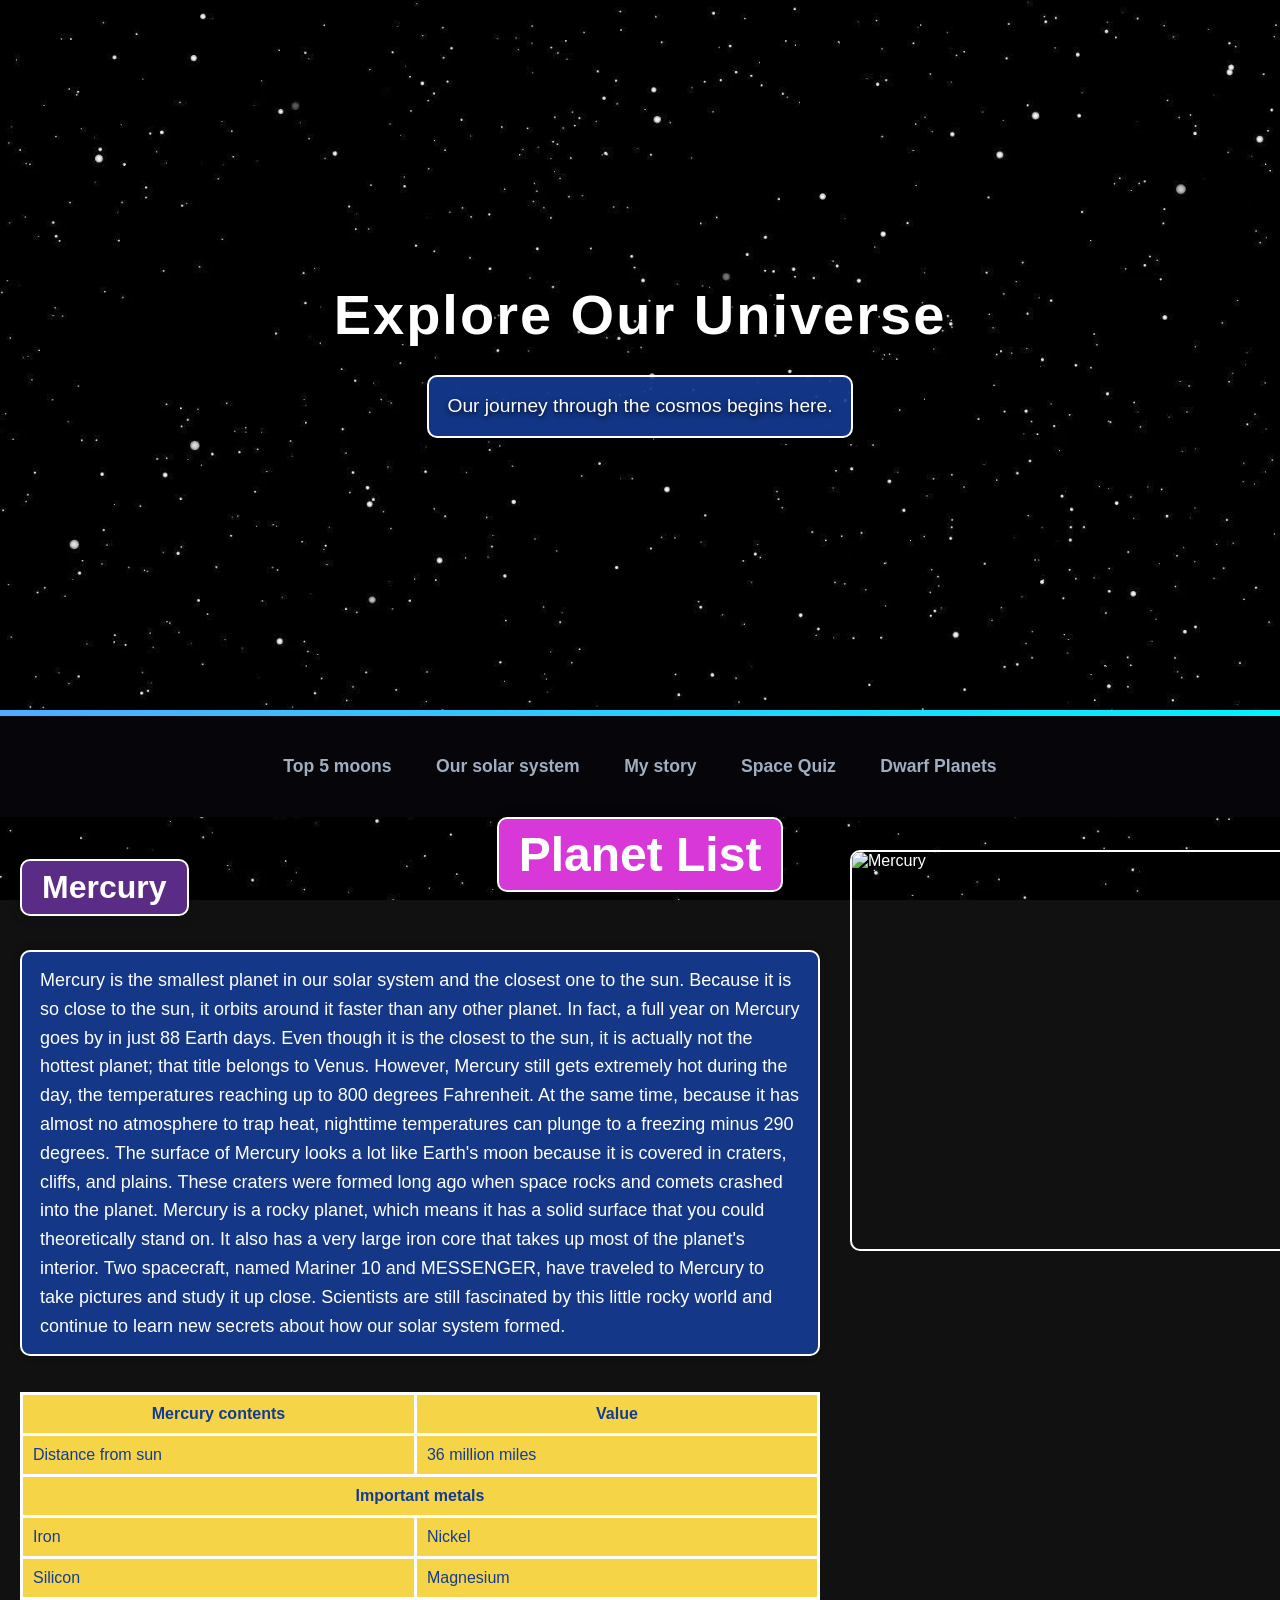
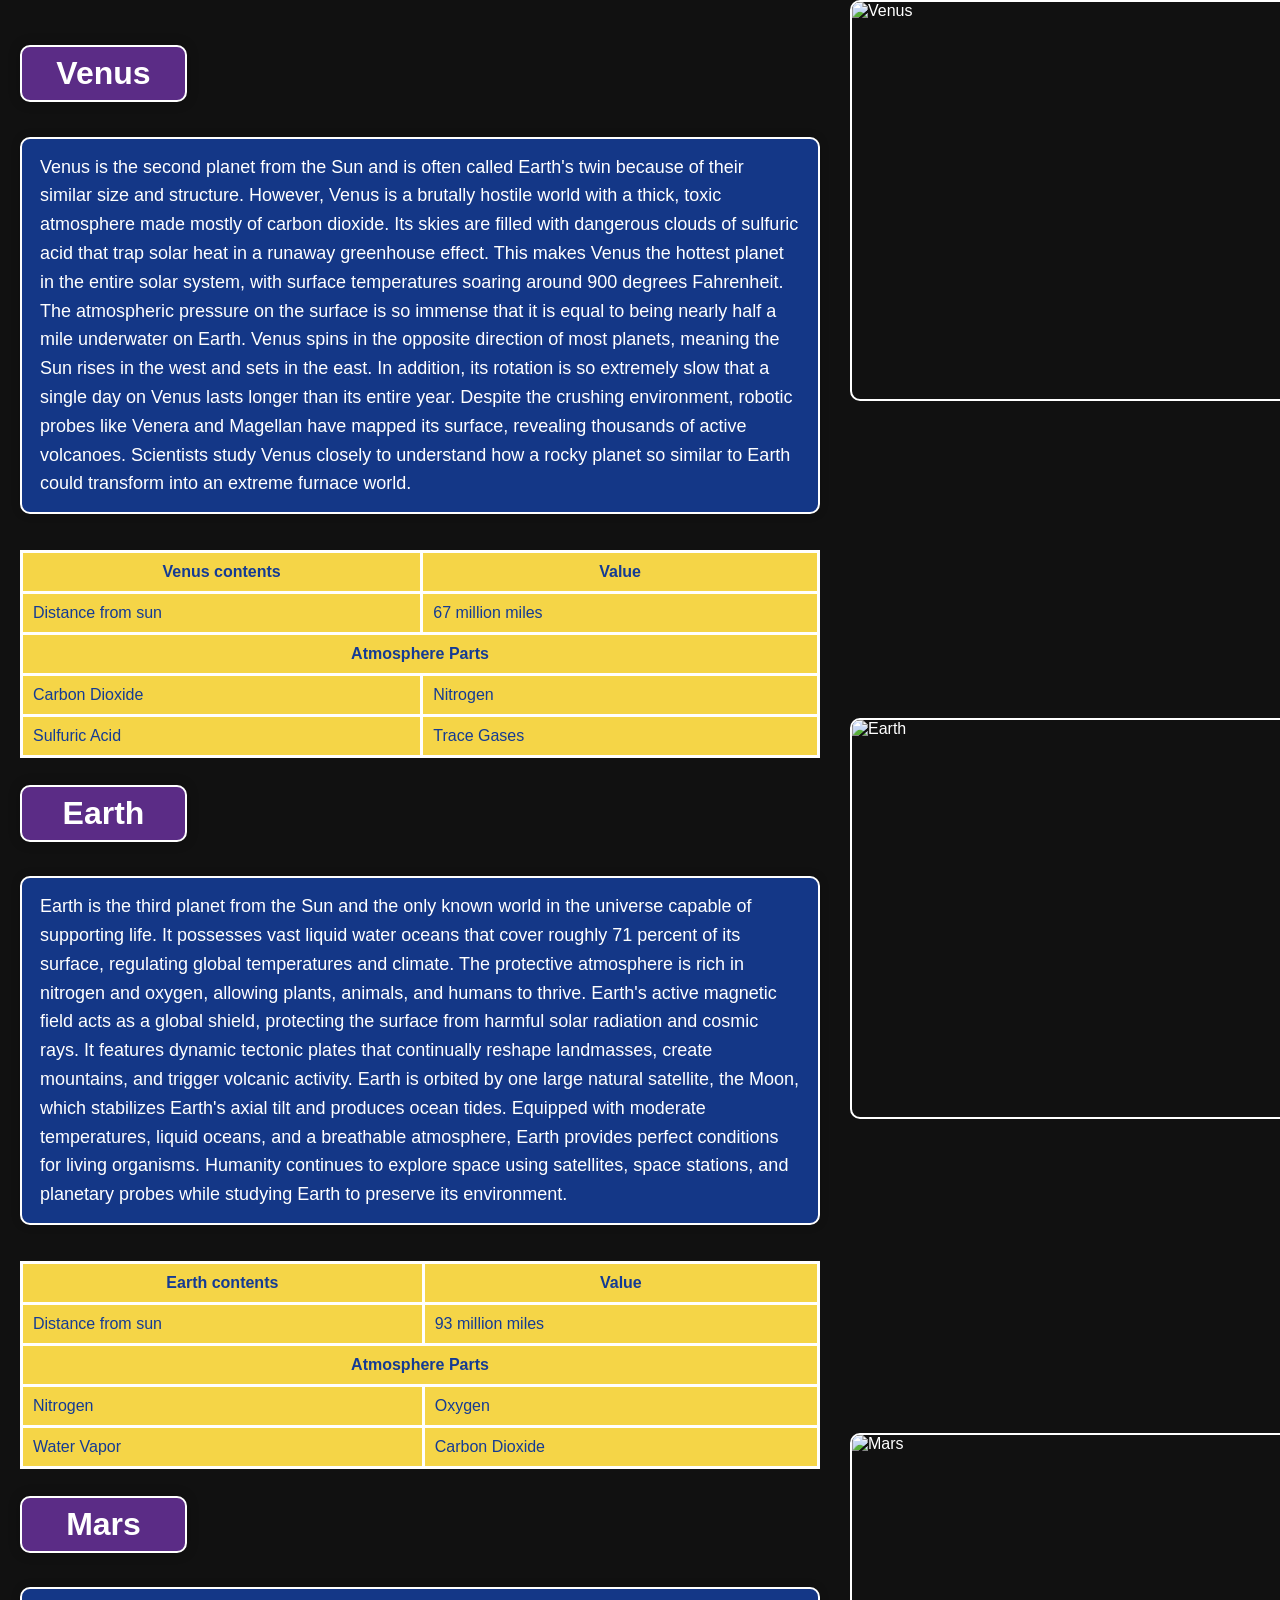
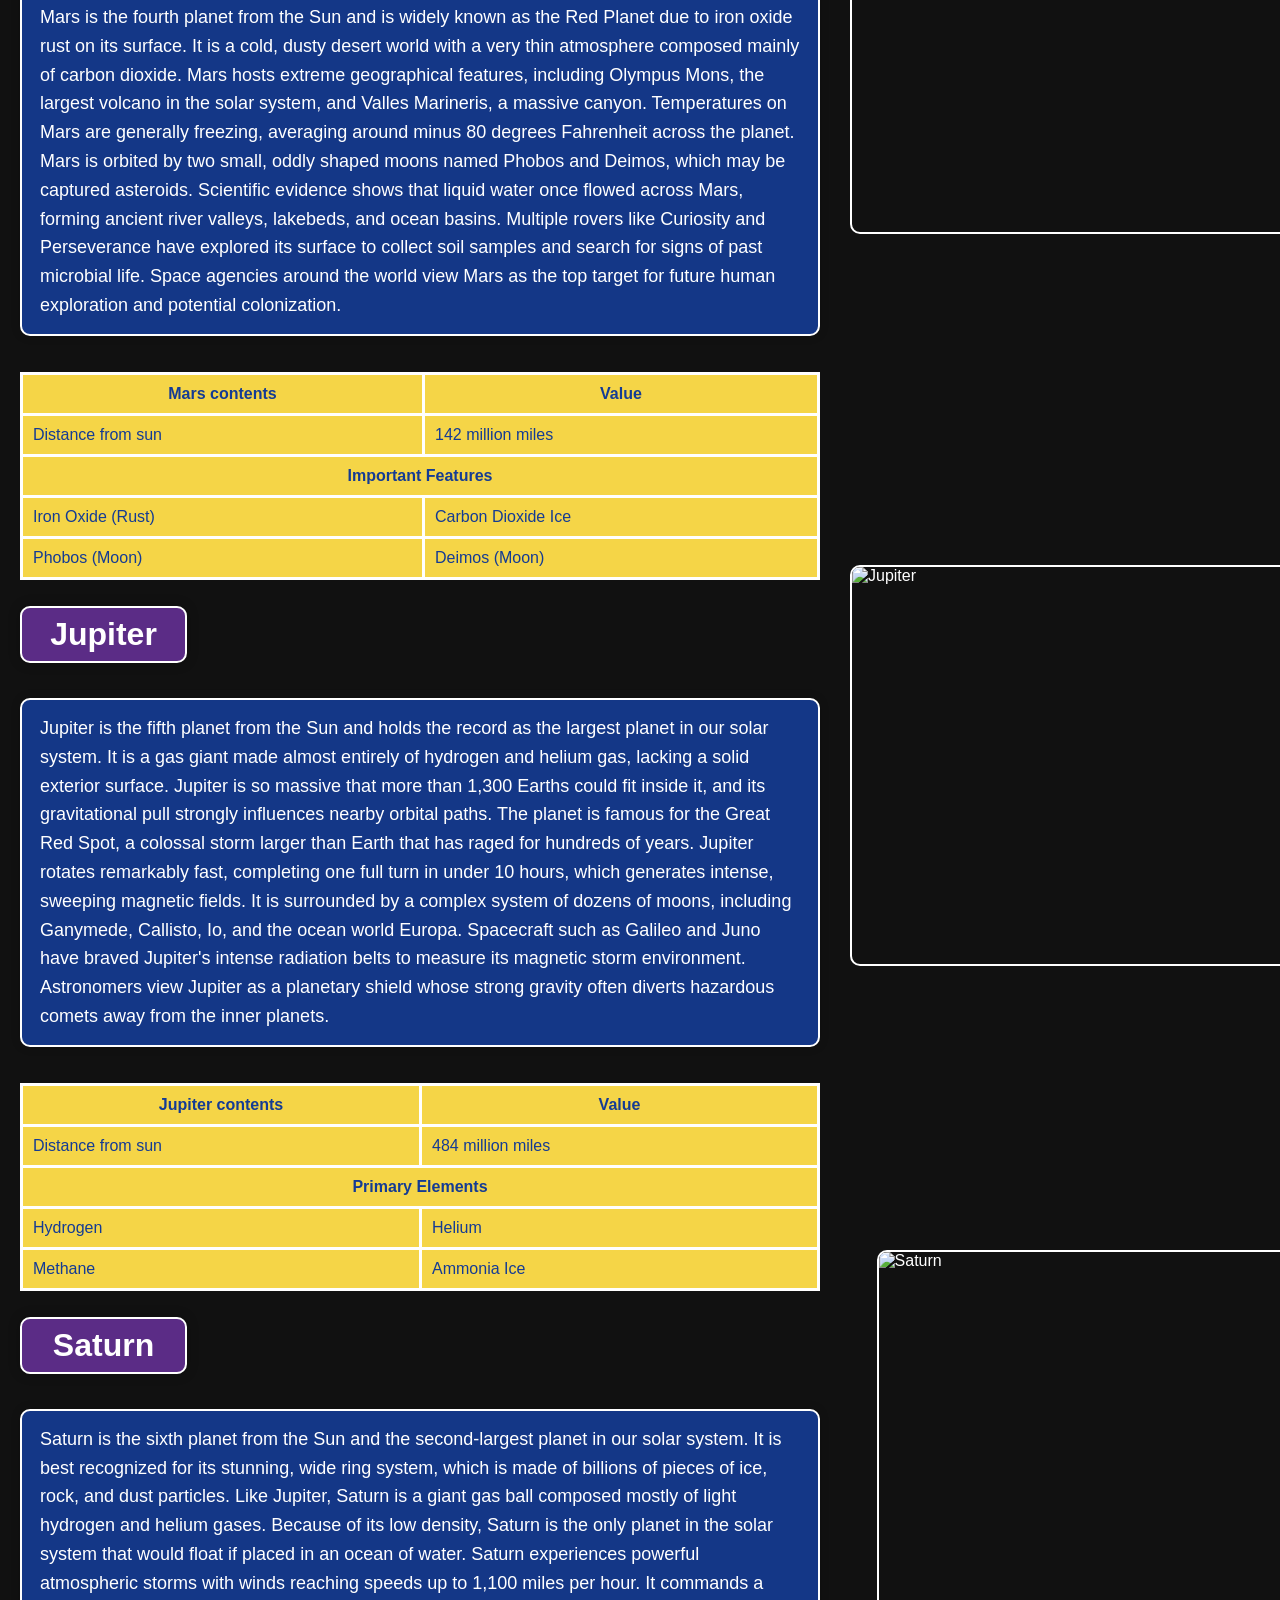
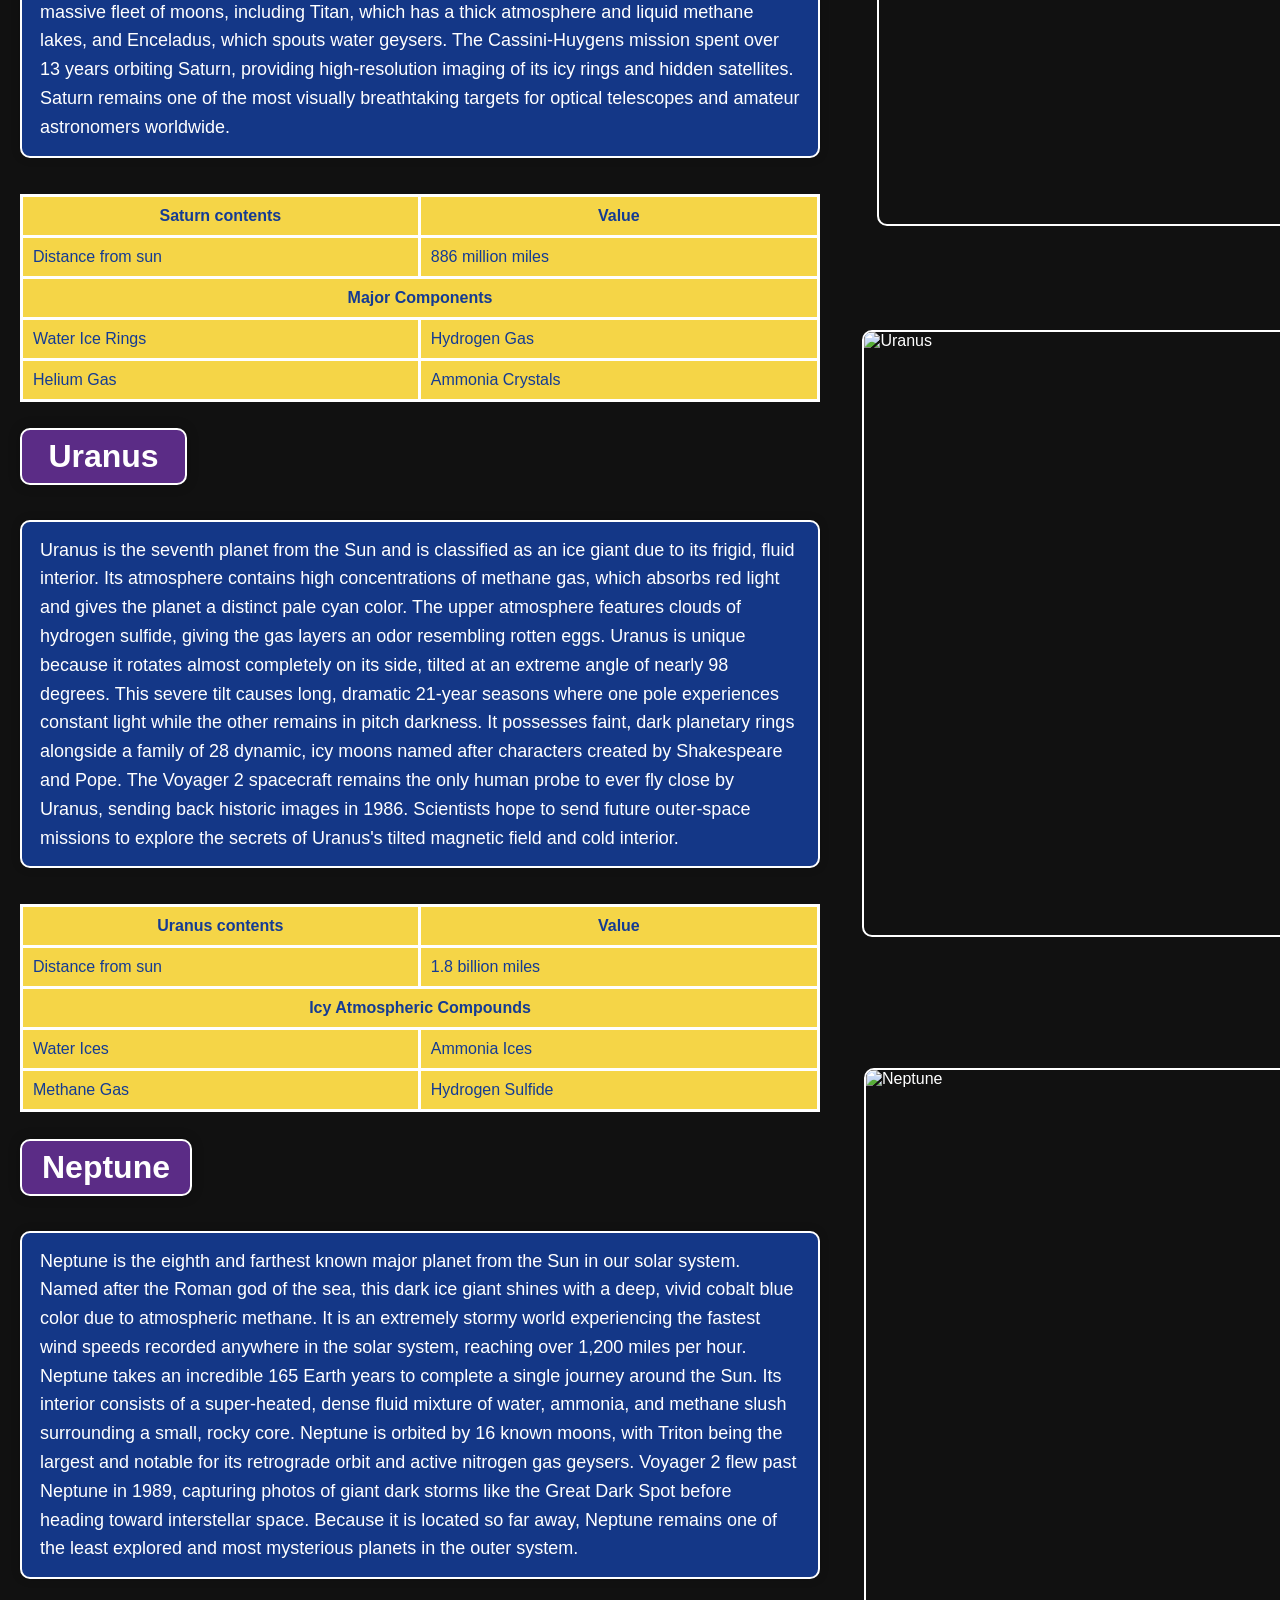
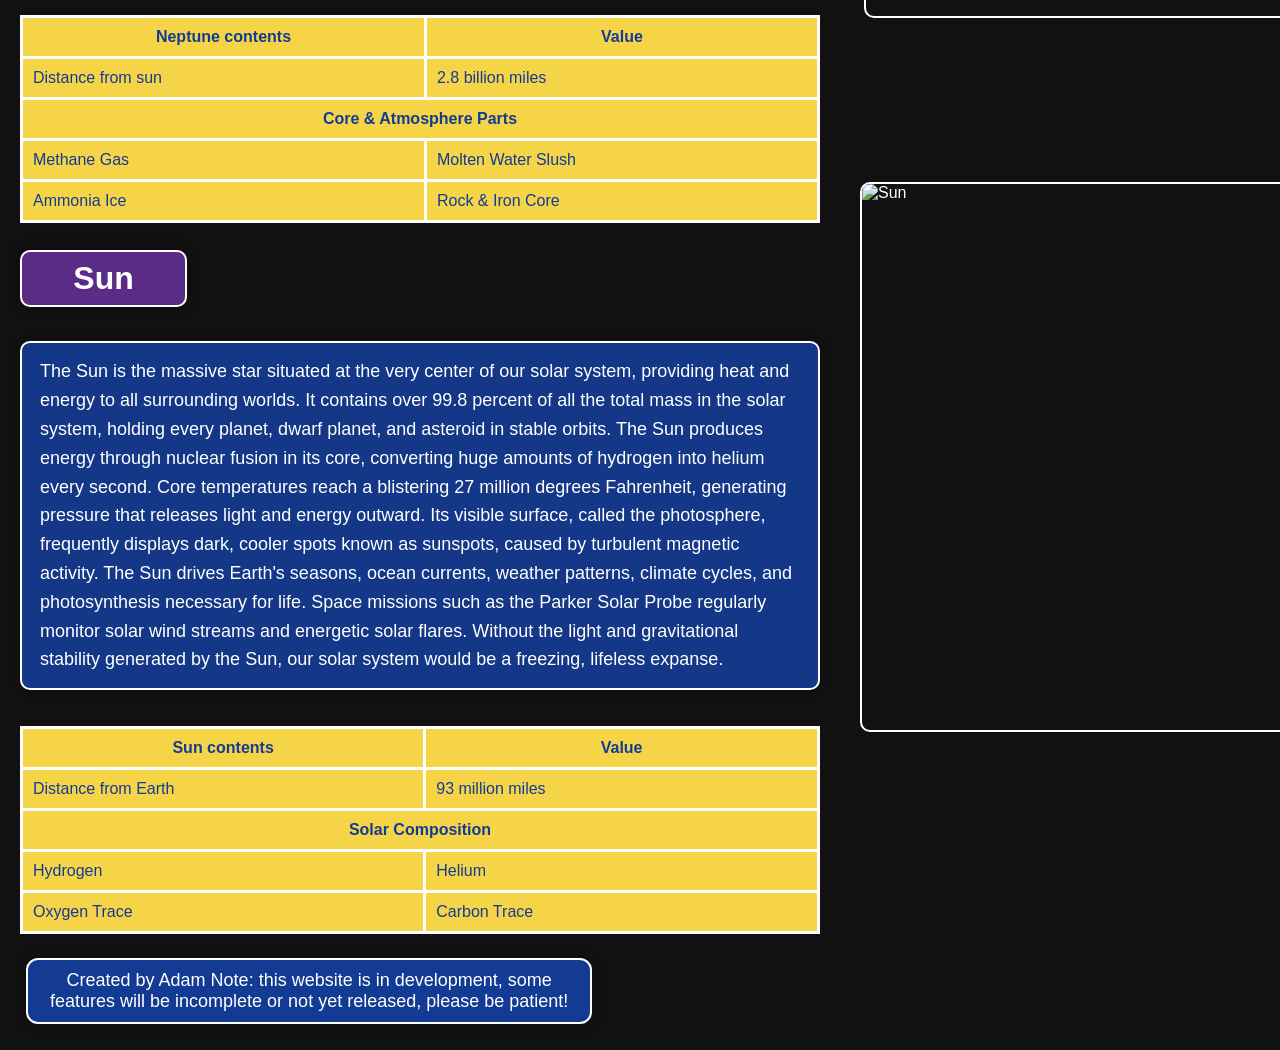
==== commit 68dbfb74: "git transfer not a real update sorry" ====
--- a/index.html
+++ b/index.html
@@ -13,9 +13,6 @@
         <script src="space.js"></script>
         <script src="https://cdn.jsdelivr.net/npm/bootstrap@5.3.0-alpha3/dist/js/bootstrap.bundle.min.js"></script>
         <header class="space-hero-section">
-            
-            <img src="" alt="Description of your space image" class="space-hero-img">
-
             <div class="space-hero-content">
                 <h1>Explore Our Universe</h1>
                 <p>Our journey through the cosmos begins here.</p>
@@ -29,12 +26,12 @@
                 <a href="index.html">Our solar system</a>
                 <a href="Ultra.html">My story</a>
                 <a href="secret.html">Space Quiz</a>
+                <a href="adam.html">Dwarf Planets</a>
             </nav>
         </footer>
 
         <!-- MAIN CONTENT -->
         <h1 id="pro4">Planet List</h1>
-        <h2 class="button-heading"><a href="secret.html">Space Quiz</a></h2>
         
         <!-- MERCURY -->
         <h2 id="header2" class="planet-heading">Mercury</h2> 
--- a/style.css
+++ b/style.css
@@ -13,19 +13,6 @@
 * {
     box-sizing: border-box;
 }
-
-h1,
-h2 {
-    color: #f7bfd0;
-    text-align: center;
-    margin: 18px auto 12px;
-    text-shadow: 2px 2px 6px rgba(0, 0, 0, 0.35);
-}
-
-h1 {
-    color: #f7bfd0;
-    font-size: clamp(2.2rem, 5vw, 3.4rem);
-}
 .page-title-button {
     display: table;
     position: relative;
@@ -120,27 +107,6 @@
     background-color: rgba(0, 0, 0, 0.8); /* Dark semi-transparent background */
     padding: 10px;
     z-index: 1000;
-}
-.site-navigation2 .navigation-button2:hover {
-    background: #dc2626;
-    transform: scale(1.04);
-    z-index: 1;
-    text-decoration: none;
-}
-.site-navigation2 .navigation-button2{
-    top:-2900px;
-     display: inline-block;
-    padding: 10px 18px;
-    border: 2px solid white;
-    border-radius: 8px;
-    background: #9f1239;
-    color: white;
-    font-family: "Oswald", "Trebuchet MS", sans-serif;
-    font-weight: 500;
-    text-decoration: none;
-    box-shadow: 0 0 10px rgba(0, 0, 0, 0.2);
-    position: relative;
-    transition: transform 0.15s ease, background-color 0.15s ease;
 }
 .site-navigation .navigation-button {
     display: inline-block;
@@ -196,18 +162,15 @@
     max-width: 900px;
     font-size: 18px;
 }
-p a,
 a {
     color: #ffe1ee;
     text-decoration: none;
 }
 
-p a:hover,
 a:hover {
     text-decoration: underline;
 }
-button,
-.huge-button a {
+button {
     display: inline-block;
     background-color: #143b94;
     color: white;
@@ -220,8 +183,7 @@
     text-decoration: none;
 }
 
-button:hover,
-.huge-button a:hover {
+button:hover {
     background-color: #d938d9;
 }
 
@@ -256,11 +218,6 @@
     margin-bottom: 20px;
 }
 
-.moon-entry h2 {
-    grid-column: 1 / -1;
-}
-
-.moon-entry h2,
 .dwarf-entry h2,
 .planet-heading {
     display: table;
@@ -275,7 +232,6 @@
     box-shadow: 0 0 12px rgba(0, 0, 0, 0.25);
 }
 
-.moon-entry h2:hover,
 .dwarf-entry h2:hover,
 .planet-heading:hover {
     background: #8f1748;
@@ -325,7 +281,6 @@
     grid-column: 1;
     grid-row: 2;
     font-family: "Fredoka", "Trebuchet MS", sans-serif;
-    font-size: 19px;
     margin-top: 0;
 }
 
@@ -373,8 +328,6 @@
 #planet-table td {
     border: 3px solid white;
     padding: 10px;
-     left: 40px;
-    right: 40px;
     border-collapse: collapse;
     margin: 18px 0;
     background: #f5d547;
@@ -552,8 +505,6 @@
 }
 
 .dwarf-entry img {
-    max-width: 100%;
-    height: auto;
     border-radius: 4px;
     margin-top: 10px;
 }
@@ -697,19 +648,6 @@
     margin: -30px -20px 0 -20px; /* Pulls it flush with your body padding */
 }
 
-.space-hero-img {
-    position: absolute;
-    top: 0;
-    left: 0;
-    width: 100%;
-    height: 100%;
-    object-fit: cover;
-    z-index: 1;
-    filter: brightness(60%);
-    border: none !important; /* Prevents global img border rules from breaking it */
-    border-radius: 0 !important;
-}
-
 .space-hero-content {
     position: relative;
     z-index: 2;
@@ -757,4 +695,26 @@
 .space-hyperlink-footer nav a:hover {
     color: #00f2fe;
     text-decoration: underline;
+}
+h2 {
+    width: 167px;
+    text-align: center;
+     display: inline-block;
+    padding: 10px 18px;
+    border: 2px solid white;
+    border-radius: 8px;
+    background: #ff5500;
+    color: white;
+    font-family: "Oswald", "Trebuchet MS", sans-serif;
+    font-weight: 500;
+    text-decoration: none;
+    box-shadow: 0 0 10px rgba(0, 0, 0, 0.2);
+    position: relative;
+    transition: transform 0.15s ease, background-color 0.15s ease;
+}
+h2:hover {
+    background: #dc2626;
+    transform: scale(1.04);
+    z-index: 1;
+    text-decoration: none;
 }
